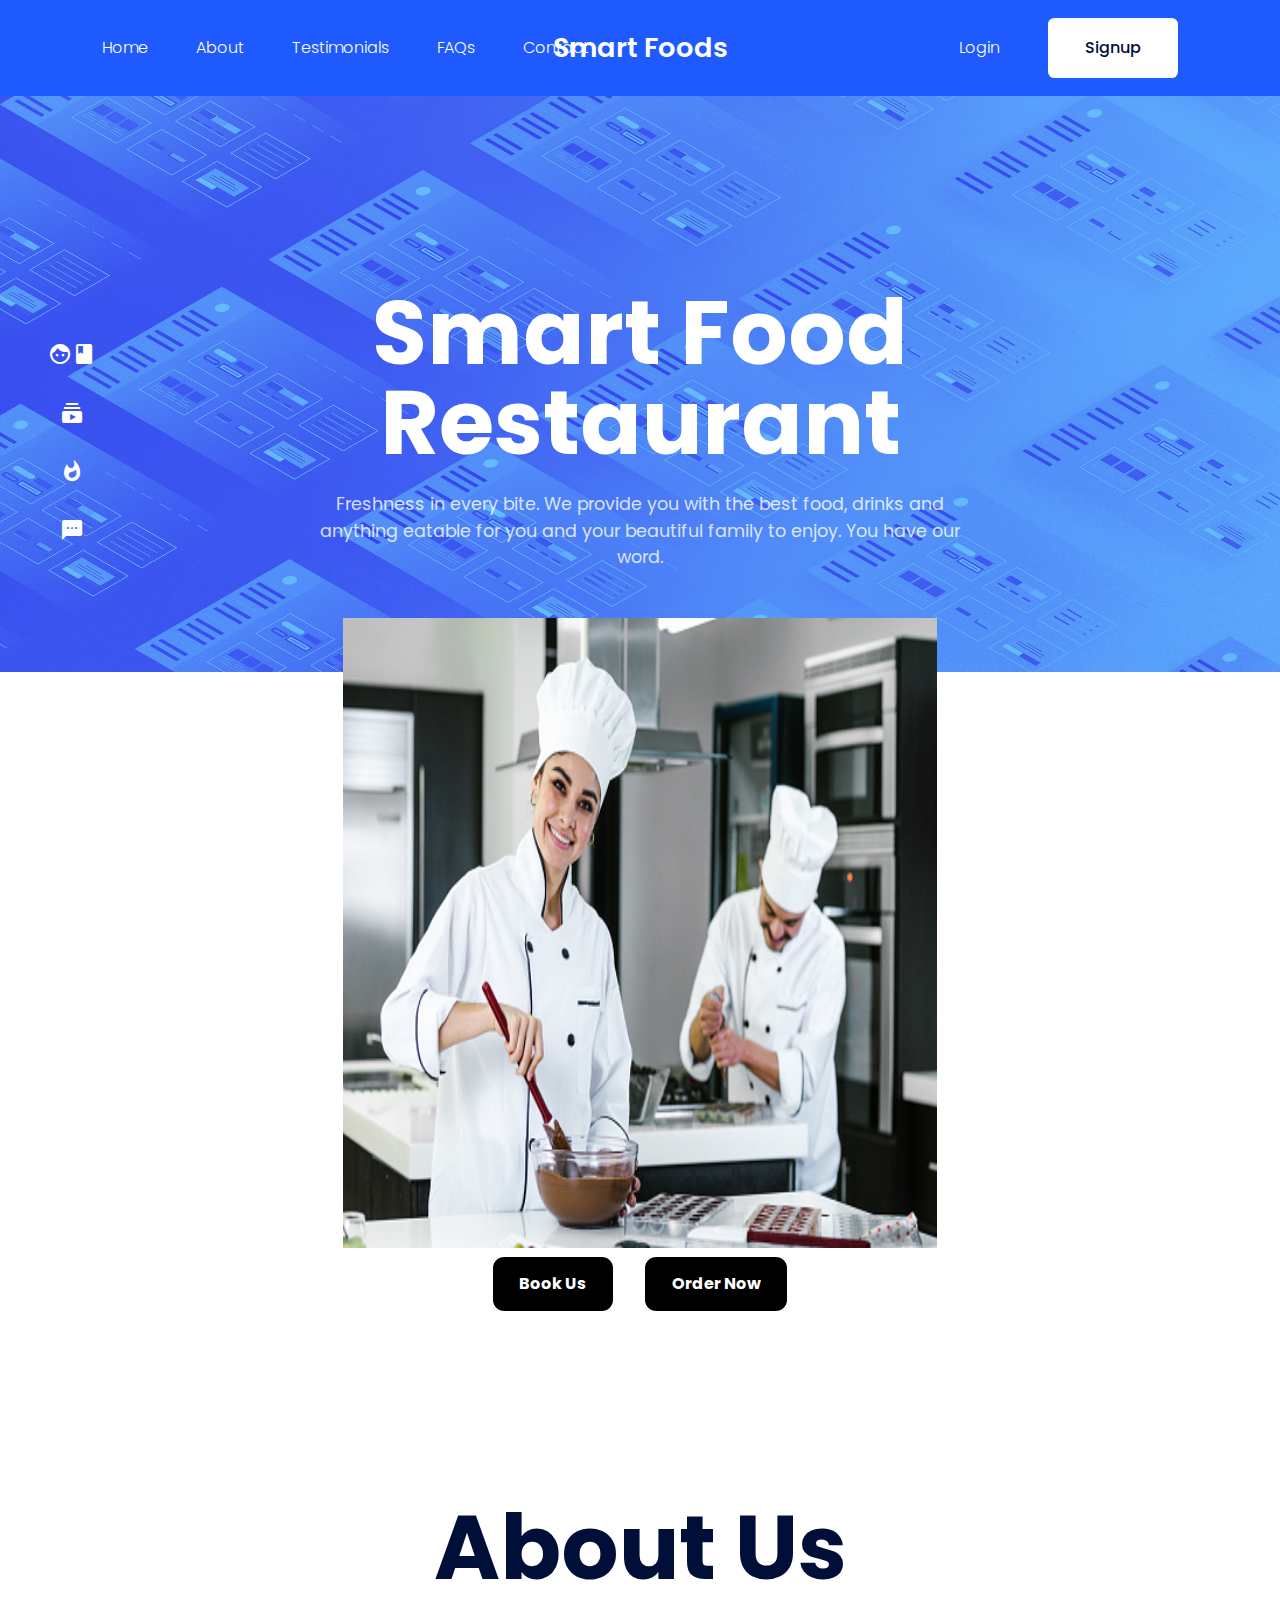
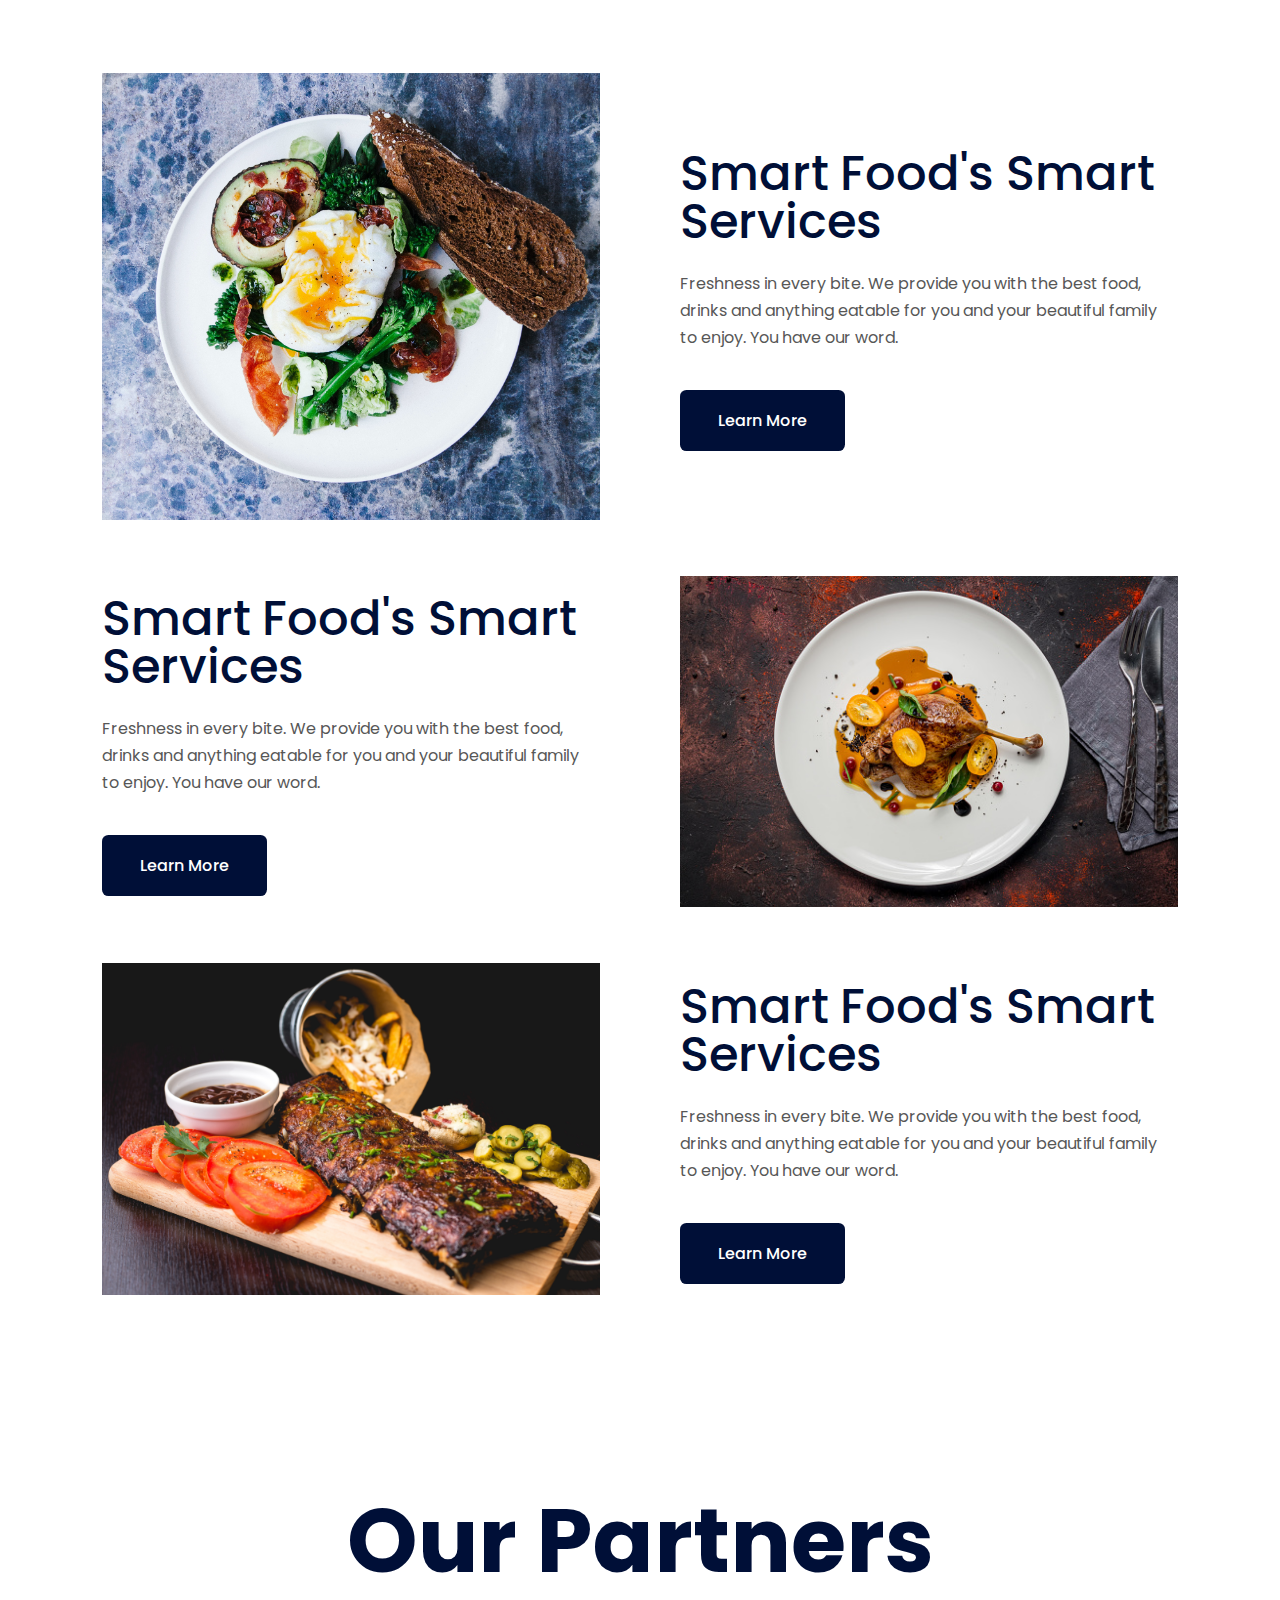
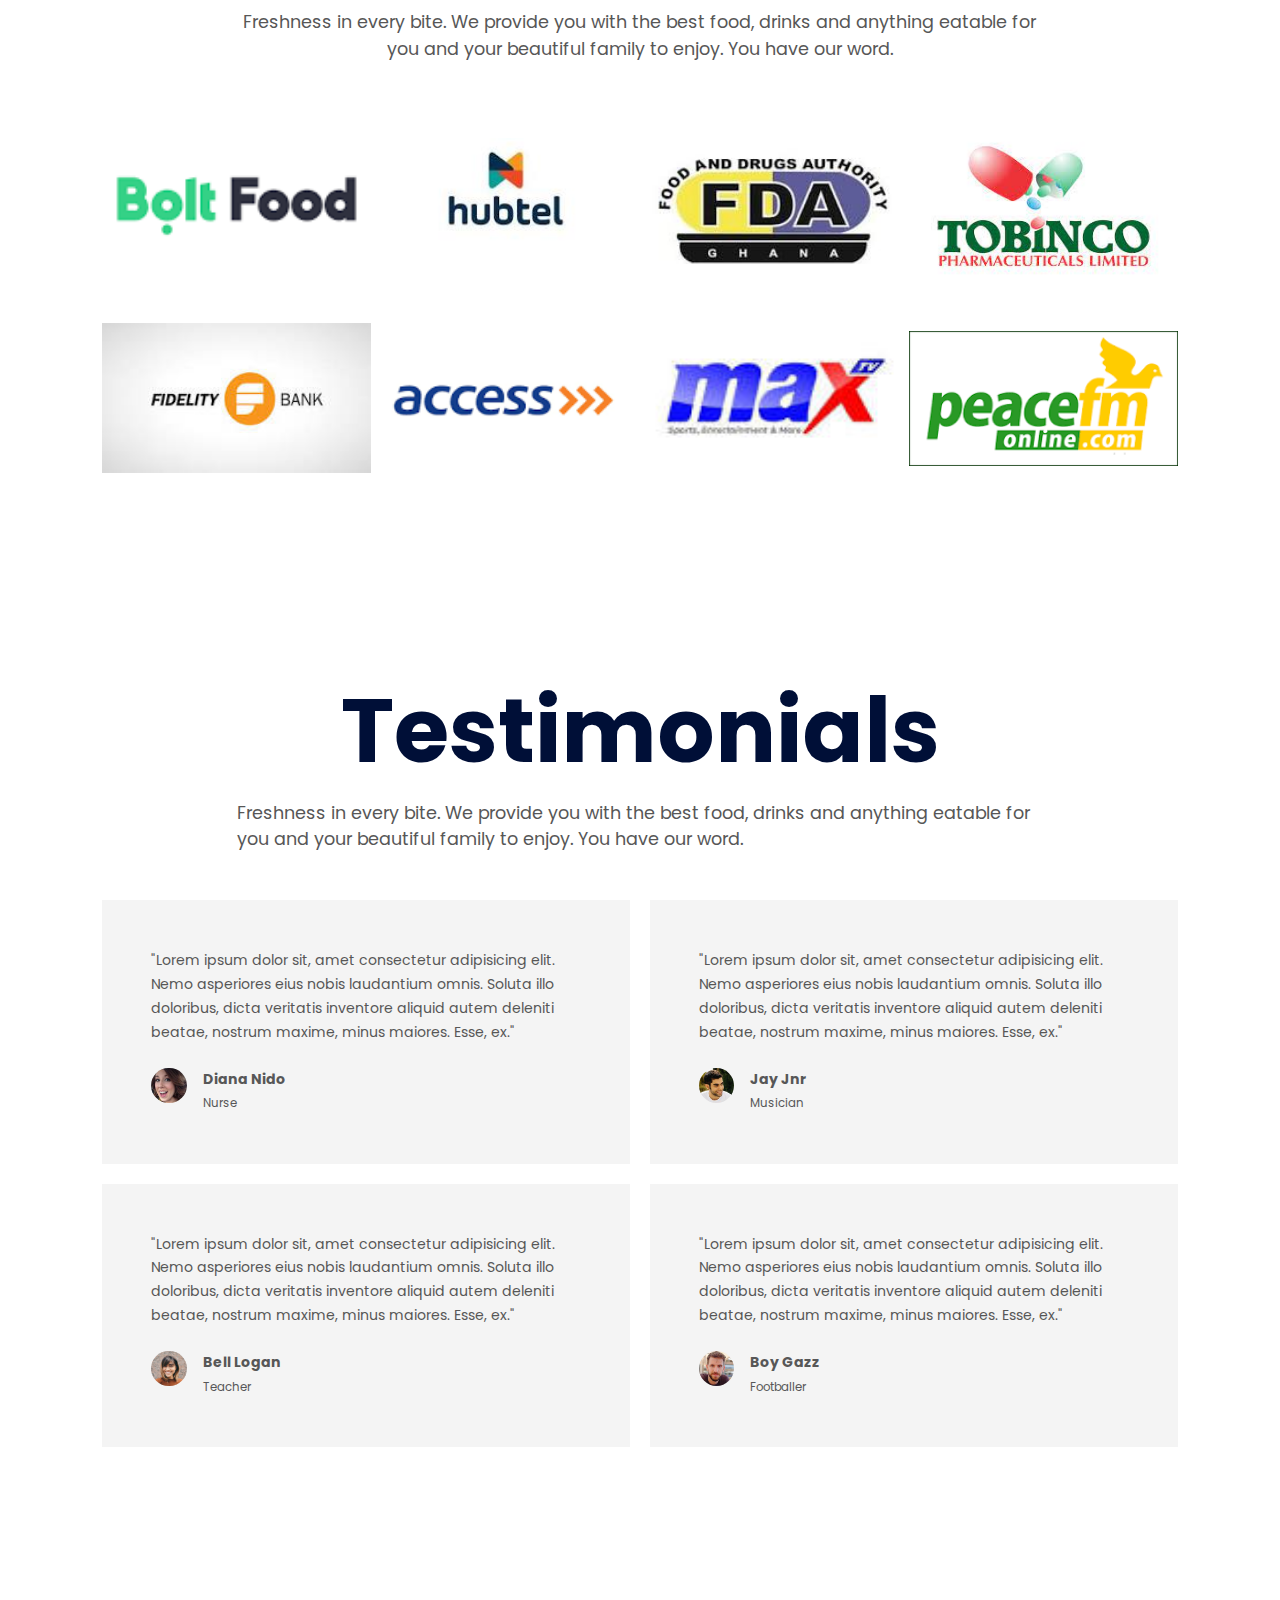
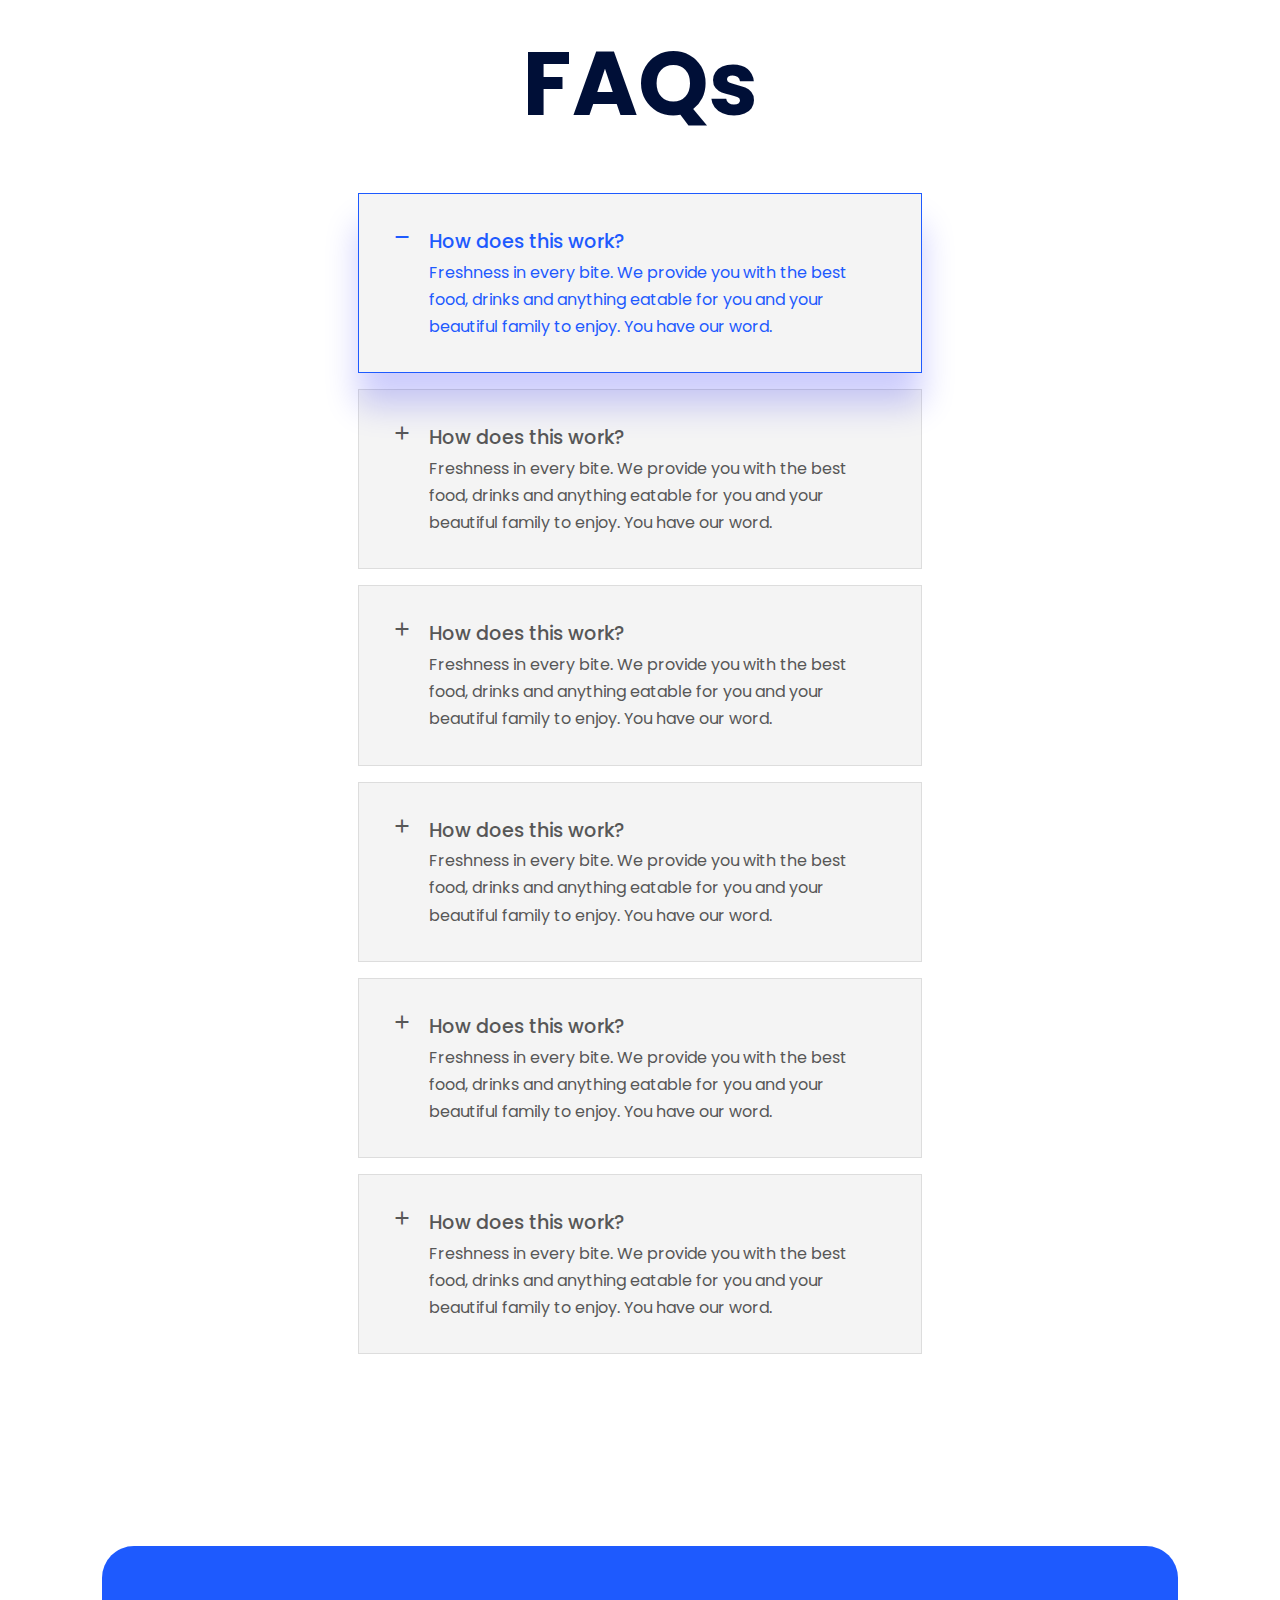
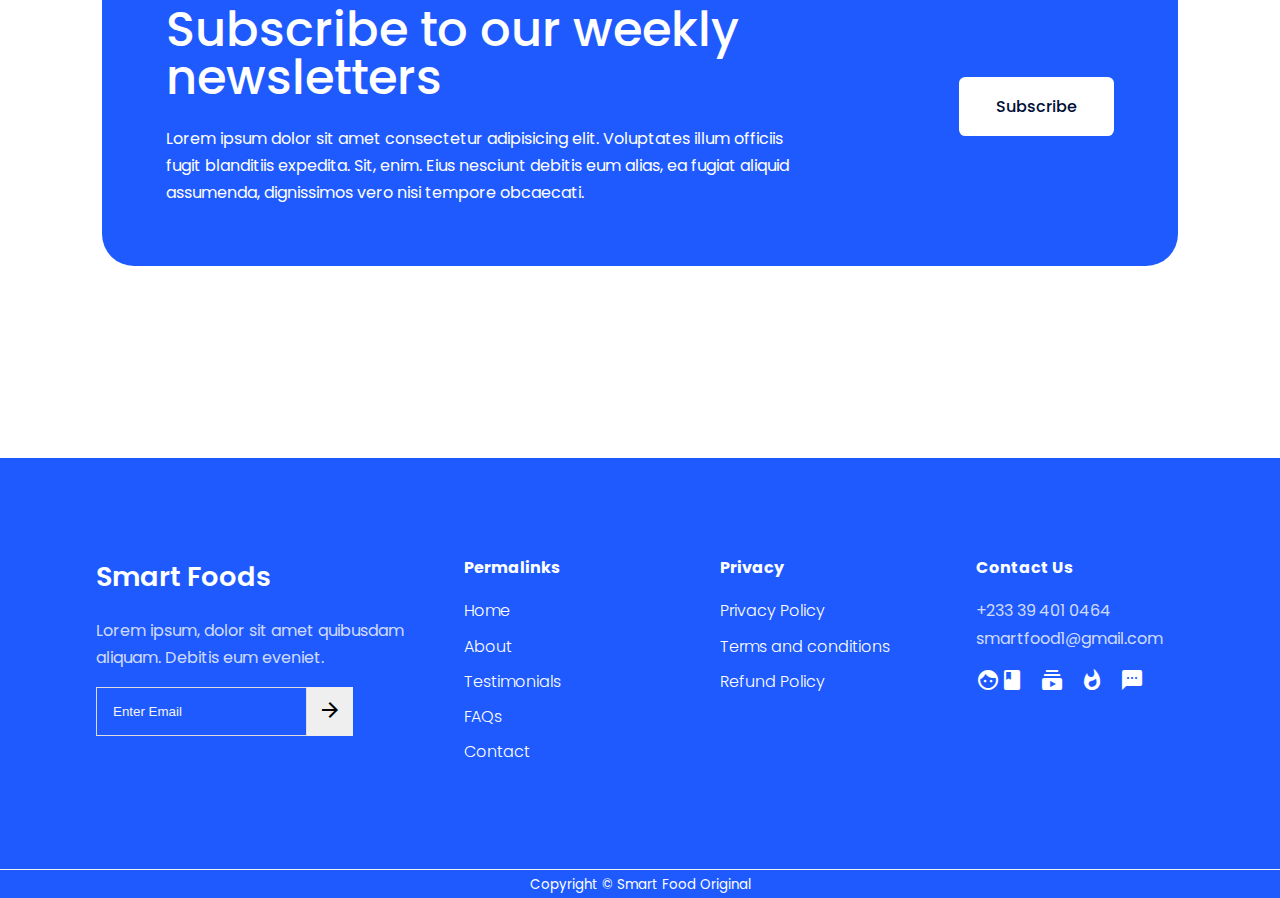
==== index.html @ 5d1d0015 "Desktop version" ====
<!DOCTYPE html>
<html lang="en">
<head>
    <meta charset="UTF-8">
    <meta http-equiv="X-UA-Compatible" content="IE=edge">
    <meta name="viewport" content="width=device-width, initial-scale=1.0">
    <title>SmartFood</title>
    <link rel="stylesheet" href="https://fonts.googleapis.com/icon?family=Material+Icons">
    <link rel="stylesheet" href="./css/styles.css"/>
</head>
<body>
   <nav>
        <div class="container nav__container">
            <ul class="nav__items">
                <li><a href="index.html">Home</a></li>
                <li><a href="index.html#about">About</a></li>
                <li><a href="index.html#testimonials">Testimonials</a></li>
                <li><a href="index.html#faqs">FAQs</a></li>
                <li><a href="contact.html">Contact</a></li>
            </ul>
            <a href="index.html" class="nav__logo">
                <h3>Smart Foods</h3>
            </a>
            <div class="nav__signin-signup" >
                <a href="#">Login</a>
                <a href="#" class="btn">Signup</a>
            </div>

            <button class="meu-btn">
                <i class="material-icons">menu</i>
            </button>
            
            <button class="meu-btn">
                <i class="material-icons">close</i>
            </button>
        </div>
   </nav>

   <header>
       <div class="container header__container">
            <h1 class="header__title">Smart Food <br> Restaurant</h1>
            <p class="lead">
                Freshness in every bite. We provide you with the best food, drinks and anything eatable
                for you and your beautiful family to enjoy. You have our word.
            </p>
            <div class="header__image">
                <img src="./img/chef.jpg" style="width: 60%; height: 70vh;"/>
            </div>

            <div class="cta">
                <a href="#" class="btn btn-primary">
                    <h4>Book Us</h4>
                </a>
                <a href="#" class="btn btn-primary">
                    <h4>Order Now</h4>
                </a>
            </div>
            <div class="header__socials">
                <a href="https://facebook.com/smartfood" target="_blank">
                    <i class="material-icons">facebook</i>
                </a>
                <a href="https://twitter.com/smartfood">
                    <i class="material-icons">subscriptions</i>
                </a>
                <a href="https://whatsapp/smartfood">
                    <i class="material-icons">whatshot</i>
                </a>
                <a href="https://instagram/smartfood">
                    <i class="material-icons">textsms</i>
                </a>
            </div>
       </div>
   </header>

   <section id="about">
        <h1 class="about__title">
            About Us
        </h1>

        <div class="container">
            <article class="about__article">
                <div class="about__image">
                    <img src="./img/about3.jpg"/>
                </div>
                <div class="about__content">
                    <h2 class="about__article-title"> Smart Food's Smart Services</h2>
                    <p>   Freshness in every bite. We provide you with the best food, drinks and anything eatable
                        for you and your beautiful family to enjoy. You have our word.</p>
                        <a href="#" class="btn btn-primary">Learn More</a>
                </div>
            </article>

            <article class="about__article">
                
                <div class="about__content">
                    <h2 class="about__article-title"> Smart Food's Smart Services</h2>
                    <p>   Freshness in every bite. We provide you with the best food, drinks and anything eatable
                        for you and your beautiful family to enjoy. You have our word.</p>
                        <a href="#" class="btn btn-primary">Learn More</a>
                 </div>
                <div class="about__image">
                    <img src="./img/about.jpg"/>
                </div>
            </article>

            <article class="about__article">
                <div class="about__image">
                    <img src="./img/about2.jpg"/>
                </div>
                <div class="about__content">
                    <h2 class="about__article-title"> Smart Food's Smart Services</h2>
                    <p>   Freshness in every bite. We provide you with the best food, drinks and anything eatable
                        for you and your beautiful family to enjoy. You have our word.</p>
                        <a href="#" class="btn btn-primary">Learn More</a>
                </div>
            </article>
        </div>
   </section>

   <section id="clients">
        <h1>Our Partners</h1>
        <p class="lead">
            Freshness in every bite. We provide you with the best food, drinks and anything eatable
            for you and your beautiful family to enjoy. You have our word.
        </p>

        <div class="container clients__container">
            <div>
                <img src="./img/client1.png"/>
            </div>
            <div>
                <img src="./img/client2.jpg"/>
            </div>
            <div>
                <img src="./img/client3.jpg"/>
            </div>
            <div>
                <img src="./img/client4.jpg"/>
            </div>
            <div>
                <img src="./img/client.jpg"/>
            </div>
            <div>
                <img src="./img/client6.png"/>
            </div>
            <div>
                <img src="./img/client7.jpg"/>
            </div>
            <div>
                <img src="./img/client8.png"/>
            </div>
        </div>
   </section>

   <section id="testimonials">
        <h1>Testimonials</h1>
        <p class="lead">
            Freshness in every bite. We provide you with the best food, drinks and anything eatable
            for you and your beautiful family to enjoy. You have our word. 
        </p>
        <div class="container testimonials__container">
            <article class="testimonials"> 
                <p>
                    "Lorem ipsum dolor sit, amet consectetur adipisicing elit. Nemo asperiores eius nobis laudantium omnis. Soluta illo doloribus, dicta veritatis inventore 
                    aliquid autem deleniti beatae, nostrum maxime, minus maiores. Esse, ex."
                </p>
                <div class="testimonial__client">
                    <div class="avatar"> 
                        <img src="./img/avatar1.jpg"/>
                    </div>
                    <div class="testimonial__work">
                        <p><b>Diana Nido</b></p>
                        <small>Nurse</small>
                    </div>
                </div>
            </article>

            <article class="testimonials"> 
                <p>
                    "Lorem ipsum dolor sit, amet consectetur adipisicing elit. Nemo asperiores eius nobis laudantium omnis. Soluta illo doloribus, dicta veritatis inventore 
                    aliquid autem deleniti beatae, nostrum maxime, minus maiores. Esse, ex."
                </p>
                <div class="testimonial__client">
                    <div class="avatar"> 
                        <img src="./img/avatar2.jpg"/>
                    </div>
                    <div class="testimonial__work">
                        <p><b>Jay Jnr</b></p>
                        <small>Musician</small>
                    </div>
                </div>
            </article>

            <article class="testimonials"> 
                <p>
                    "Lorem ipsum dolor sit, amet consectetur adipisicing elit. Nemo asperiores eius nobis laudantium omnis. Soluta illo doloribus, dicta veritatis inventore 
                    aliquid autem deleniti beatae, nostrum maxime, minus maiores. Esse, ex."
                </p>
                <div class="testimonial__client">
                    <div class="avatar"> 
                        <img src="./img/avatar3.jpg"/>
                    </div>
                    <div class="testimonial__work">
                        <p><b>Bell Logan</b></p>
                        <small>Teacher</small>
                    </div>
                </div>
            </article>

            <article class="testimonials"> 
                <p>
                    "Lorem ipsum dolor sit, amet consectetur adipisicing elit. Nemo asperiores eius nobis laudantium omnis. Soluta illo doloribus, dicta veritatis inventore 
                    aliquid autem deleniti beatae, nostrum maxime, minus maiores. Esse, ex."
                </p>
                <div class="testimonial__client">
                    <div class="avatar"> 
                        <img src="./img/avatar4.jpg"/>
                    </div>
                    <div class="testimonial__work">
                        <p><b>Boy Gazz</b></p>
                        <small>Footballer</small>
                    </div>
                </div>
            </article>
        </div>
   </section>

   <section id="faqs">
        <h1>FAQs</h1>
        <div class="container faqs__container">
            <article class="faqs open">
                <span class="faq__icon">
                    <i class="material-icons md-18">remove</i>
                </span>
                <div class="faq__question-answer">
                    <h4 class="faq__question">How does this work?</h4>
                    <p class="faq__answer">
                        Freshness in every bite. We provide you with the best food, drinks and anything eatable
                        for you and your beautiful family to enjoy. You have our word. 
                    </p>
                </div>
            </article>

            <article class="faqs">
                <span class="faq__icon">
                    <i class="material-icons md-18">add</i>
                </span>
                <div class="faq__question-answer">
                    <h4 class="faq__question">How does this work?</h4>
                    <p class="faq__answer">
                        Freshness in every bite. We provide you with the best food, drinks and anything eatable
                        for you and your beautiful family to enjoy. You have our word. 
                    </p>
                </div>
            </article>

            <article class="faqs">
                <span class="faq__icon">
                    <i class="material-icons md-18">add</i>
                </span>
                <div class="faq__question-answer">
                    <h4 class="faq__question">How does this work?</h4>
                    <p class="faq__answer">
                        Freshness in every bite. We provide you with the best food, drinks and anything eatable
                        for you and your beautiful family to enjoy. You have our word. 
                    </p>
                </div>
            </article>

            <article class="faqs">
                <span class="faq__icon">
                    <i class="material-icons md-18">add</i>
                </span>
                <div class="faq__question-answer">
                    <h4 class="faq__question">How does this work?</h4>
                    <p class="faq__answer">
                        Freshness in every bite. We provide you with the best food, drinks and anything eatable
                        for you and your beautiful family to enjoy. You have our word. 
                    </p>
                </div>
            </article>

            <article class="faqs">
                <span class="faq__icon">
                    <i class="material-icons md-18">add</i>
                </span>
                <div class="faq__question-answer">
                    <h4 class="faq__question">How does this work?</h4>
                    <p class="faq__answer">
                        Freshness in every bite. We provide you with the best food, drinks and anything eatable
                        for you and your beautiful family to enjoy. You have our word. 
                    </p>
                </div>
            </article>

            <article class="faqs">
                <span class="faq__icon">
                    <i class="material-icons md-18">add</i>
                </span>
                <div class="faq__question-answer">
                    <h4 class="faq__question">How does this work?</h4>
                    <p class="faq__answer">
                        Freshness in every bite. We provide you with the best food, drinks and anything eatable
                        for you and your beautiful family to enjoy. You have our word. 
                    </p>
                </div>
            </article>
        </div>
   </section>

   <section id="subscribe">
        <div class="container subscribe__container">
            <div class="subscribe__text">
                <h2>Subscribe to our weekly newsletters</h2>
                <p>Lorem ipsum dolor sit amet consectetur adipisicing elit. Voluptates illum officiis fugit blanditiis expedita. Sit, enim. Eius nesciunt debitis eum alias, ea fugiat aliquid assumenda, dignissimos vero nisi tempore obcaecati.</p>
            </div>
            <a href="#" class="btn subscribe__btn">Subscribe </a>
        </div>
   </section>

   <footer>
       <div class="container footer__container">
            <div class="footer__1">
                <div class="footer__logo">
                    <a href="index.html"><h3>Smart Foods</h3></a>
                </div>
                <p>Lorem ipsum, dolor sit amet quibusdam aliquam. Debitis eum  eveniet.</p>
                <div class="footer__subscribe">
                    <input type="email" placeholder="Enter Email" required/>
                    <button type="submit">
                        <i class="material-icons">arrow_forward</i>
                    </button>
                </div>
            </div>
            <div class="footer__2">
                <h4>Permalinks</h4>
                <ul class="permalinks">
                    <li><a href="index.html">Home</a></li>
                    <li><a href="index.html#about">About</a></li>
                    <li><a href="index.html#testimonials">Testimonials</a></li>
                    <li><a href="index.html#faqs">FAQs</a></li>
                    <li><a href="contact.html">Contact</a></li>
                </ul>
            </div>
            <div class="footer__3">
                <h4>Privacy</h4>
               <ul class="privacy">
                 <li><a href='#'>Privacy Policy</a></li>
                 <li><a href='#'>Terms and conditions</a></li>
                 <li><a href='#'>Refund Policy</a></li>
               </ul>

            </div>
            <div class="footer__4">
                <h4>Contact Us</h4>
                <p>
                    +233 39 401 0464 <br>
                    smartfood1@gmail.com
                </p>
                <ul class="footer__socials">
                    <li>
                        <a href="https://facebook.com/smartfood" target="_blank">
                            <i class="material-icons">facebook</i>
                        </a>
                    </li>
                   
                    <li>
                        <a href="https://twitter.com/smartfood">
                            <i class="material-icons">subscriptions</i>
                        </a>
                    </li>

                    <li>
                        <a href="https://whatsapp/smartfood">
                            <i class="material-icons">whatshot</i>
                        </a>
                    </li>

                    <li>
                        <a href="https://instagram/smartfood">
                            <i class="material-icons">textsms</i>
                        </a>
                    </li>
                </ul>
            </div>
       </div>

       <div class="copyright">
            <small>Copyright &copy; Smart Food Original</small>
       </div>
   </footer>
</body>
</html>
---- css/styles.css ----
@import url('https://fonts.googleapis.com/css2?family=Poppins:wght@100;200;300;400;500;600;700&display=swap');

:root{
    /* name: value */
    /* colors*/
   --color-primary: #1e5afe;
   --color-primary-variant: rgba(0,0,240,0.2);
   --color-white:#fff;
   --color-light: #f4f4f4;
   --color-black: #000f37;
   --color-dark: #575757;

   /*bottom  padding */
   --bottom-section-padding:12rem;
   --bottom-section-padding-mobile: 8rem;

   --transition: all 400ms ease;

   --container-width: 84%;
   --container-width-tablet: 90%;
   --container-width-phone: 94%;

}

*{
    margin: 0;
    padding: 0;
    outline: 0;
    border: 0;
    box-sizing: border-box;
    text-decoration: none;
    list-style: none;
}

html{
    scroll-behavior: smooth;
}

body{
    font-family: 'Poppins', sans-serif;
    color:var(--color-dark) ;
    line-height: 1.7;
    background: var(--color-white);

}

.container{
    width: var(--container-width);
    margin: 0 auto;
}

h1{
    font-size: 5.6rem;
    line-height: 1;
    color: var(--color-black);
}

h2{
   font-size: 3rem;
   font-weight: 500;
   line-height: 1; 
}

h3{
    font-size: 2rem;
    font-weight: 600;
}

.lead{
    width: 63%;
    font-size: 1.1rem;
    font-weight: 400;
    line-height: 1.5;
    margin: 1.5rem auto 3rem;
}

a{
    color: var(--color-white);
    font-weight: 300;
}

img{
   width: 100%; 
}

.btn{
    display: inline-block;
    padding: 1rem 2.3rem;
    background: var(--color-white);
    color: var(--color-black);
    font-weight: 500;
    border-radius: 0.4rem;
}

.btn-primary{
    background: var(--color-black);
    color: var(--color-white);
    border: 1px solid transparent;
    transition: all 300ms ease;

}

.btn-primary:hover{
    background: var(--color-white);
    color: var(--color-black);
    border-color: var(--color-black);
}

.avatar{
    width: 2.2rem;
    height: 2.2rem;
    border-radius: 50%;
    overflow: hidden;
}

section{
   max-width: 100vw;
   padding-bottom: var(--bottom-section-padding); 
}


/*nav bar*/
nav{
    width: 100vw;
    height: 6rem;
    display: flex;
    align-items: center;
    position: fixed;
    top: 0;
    left: 0;
    z-index: 2;
    background: var(--color-primary) ;
}

.nav__container{
    display: flex;
    justify-content: space-between;
    align-items: center;
}

nav button{
    display: none;
}

.nav__items{
   display: flex; 
   gap: 3rem;
}

.nav__logo{
    position: absolute;
    top: 50%;
    left: 50%;
    transform: translate(-50%, -50%); /*More Research*/
}

.nav__signin-signup{
    display: flex;
    align-items: center;
    gap: 3rem ;
}

.nav__logo h3{
    font-size: 1.7rem;
}



/* Header */
header{
    background: url("../img//heroo.jpg") 
    no-repeat top center/100vw;
    max-width: 100vw;
    text-align: center;
    padding-bottom: var(--bottom-section-padding);
}

.header__title{
    padding-top: 18rem;
    color: var(--color-white);
}

header p{
    color:rgba(255,255,255,0.8) ;
    margin-bottom: 0;
}

.header__image{
    width: 92%;
    margin: 0 auto;
    /* padding-top: 3rem; */
    top: 3rem;
}

.cta{

    display: flex;
    justify-content: center;
    gap: 2rem;
}

.cta a{
    display: flex;
    align-items: center;
    gap: 1rem;
    font-weight: 400;
    text-align: center;
    background: #000;
    border-radius: 0.7rem;
    padding: 0.8rem 1.6rem;
}

.cta a:hover{
    background: var(--color-black);
    color: var(--color-white);
}

.header__socials{
    position: absolute;
    left: 3rem;
    top: 38%;
    display: flex;
    flex-direction: column;
    gap: 1.5rem;
    font-size: 1.2rem;
}

.about__title{
    text-align: center;
    margin-bottom: 5rem;
}

.about__article{
    display: grid;
    grid-template-columns: 1fr 1fr;
    gap: 5rem;
    align-items: center;
    margin-top: 3rem;
}

.about__article-title{
    color: var(--color-black);
    margin-bottom: 1.5rem;
}

.about__article .btn{
    margin-top: 2.4rem;
}


#clients{
    text-align: center;
}

.clients__container{
    display: grid;
    grid-template-columns: repeat(4,1fr);
    gap: 2;
}

.clients__container div{
    /* display: grid;
    place-items: center;
    height: 8rem;
    padding: 3rem; */
    display: flex;
    justify-content: space-evenly;
    align-items: center;
    height: 12rem;
    transition: flex 300ms ease-in;
}

.clients__container div:hover{
    cursor: pointer;
    transform: translate(2%, 5%);

}

#testimonials h1{
    text-align: center;
}

.testimonials__container{
    display: grid;
    grid-template-columns: 1fr 1fr;
    gap: 1.2rem;
}

.testimonials{
    display: flex;
    flex-direction: column;
    gap:1.4rem ;
    background: var(--color-light);
    padding: 3rem;
    font-size: 0.88rem;
    border: 1px solid transparent;
    transition: all 300ms ease-in;
}

.testimonials:hover{
    background: var(--color-white);
    border-color: var(--color-primary);
    color: var(--color-primary);
    box-shadow: 0 2rem 2rem var(--color-primary-variant);
}

.testimonial__client{
    display: flex;
    gap: 1rem;
}


#faqs h1{
    text-align: center;
    margin-bottom: 4rem;
}

.faqs__container{
    width: 44%;
    display: flex;
    flex-direction: column;
    gap: 1rem;
}

.faqs{
    background: var(--color-light);
    padding: 2rem;
    display: flex;
    gap: 1rem;   
    border: 1px solid #ddd; 
    cursor: pointer;
}

.faqs:hover{
   border-color: var(--color-primary); 
   color: var(--color-primary);
}

.faq__icon i{
    font-size: 1.4rem;
    font-weight: 200;
}

.faq__question{
    font-size: 1.2rem;
    font-weight: 500;
}

.faq_answer{
    margin-top: 1rem;
    display: none;
}

.faqs.open{
    border-color: var(--color-primary);
    color: var(--color-primary);
    box-shadow: 0 2rem 2rem  var(--color-primary-variant);
    z-index: 1;
}
.faqs.open .faq__answer{
    display: block;
}

.subscribe__container{
    background: var(--color-primary);
    color: var(--color-white);
    display: flex;
    align-items: center;
    padding: 4rem;
    height: 20rem;
    border-radius: 2rem;
}

.subscribe__text p{
 margin-top: 1.4rem;
 width: 80%;
}

.footer__container{
    display: grid;
    grid-template-columns: repeat(4, 1fr);
    justify-content: space-between;
    background: var(--color-primary);
    color: rgba(255,255,255,0.8);
    gap: 3rem;
    padding: 6rem;
    width: 100%;
}
.footer__container > div h4{
    color: var(--color-white);
}
.footer__1 p{
    font-size: 1rem;
    padding: 1rem 0;
    width: 20rem;
}
.footer__logo h3{
    font-size: 1.7rem;
}
.footer__subscribe{
    display: flex;
    align-items: center;
    color: var(--color-light);
    font-size: 0.9rem;
}

.footer__subscribe input{
    padding: 1rem ;
    background: transparent;
    border: 1px solid #ddd;
}

.footer__subscribe input::placeholder{
    color: var(--color-light);
}

.footer__subscribe button{
    padding: 0.7rem;
    text-align: center;
    cursor: pointer;
}
.footer__subscribe button:hover{
    background: var(--color-primary-variant);
}

.footer__2{
    display: flex;
    flex-direction: column;
    gap: 1rem;
}

.permalinks li{
    margin-bottom: 0.5rem;
}

.footer__3{
    display: flex;
    flex-direction: column;
    gap: 1rem; 
}

.privacy li{
    margin-bottom: 0.5rem;
}
.footer__4{
    display: flex;
    flex-direction: column;
    gap: 1rem;  
}

.footer__socials{
    display: flex;
    align-items: center;
    gap: 1rem;
}

.copyright{
    background: var(--color-primary);
    border-top: 1px solid var(--color-light);
    text-align: center;
    color: var(--color-white);
}
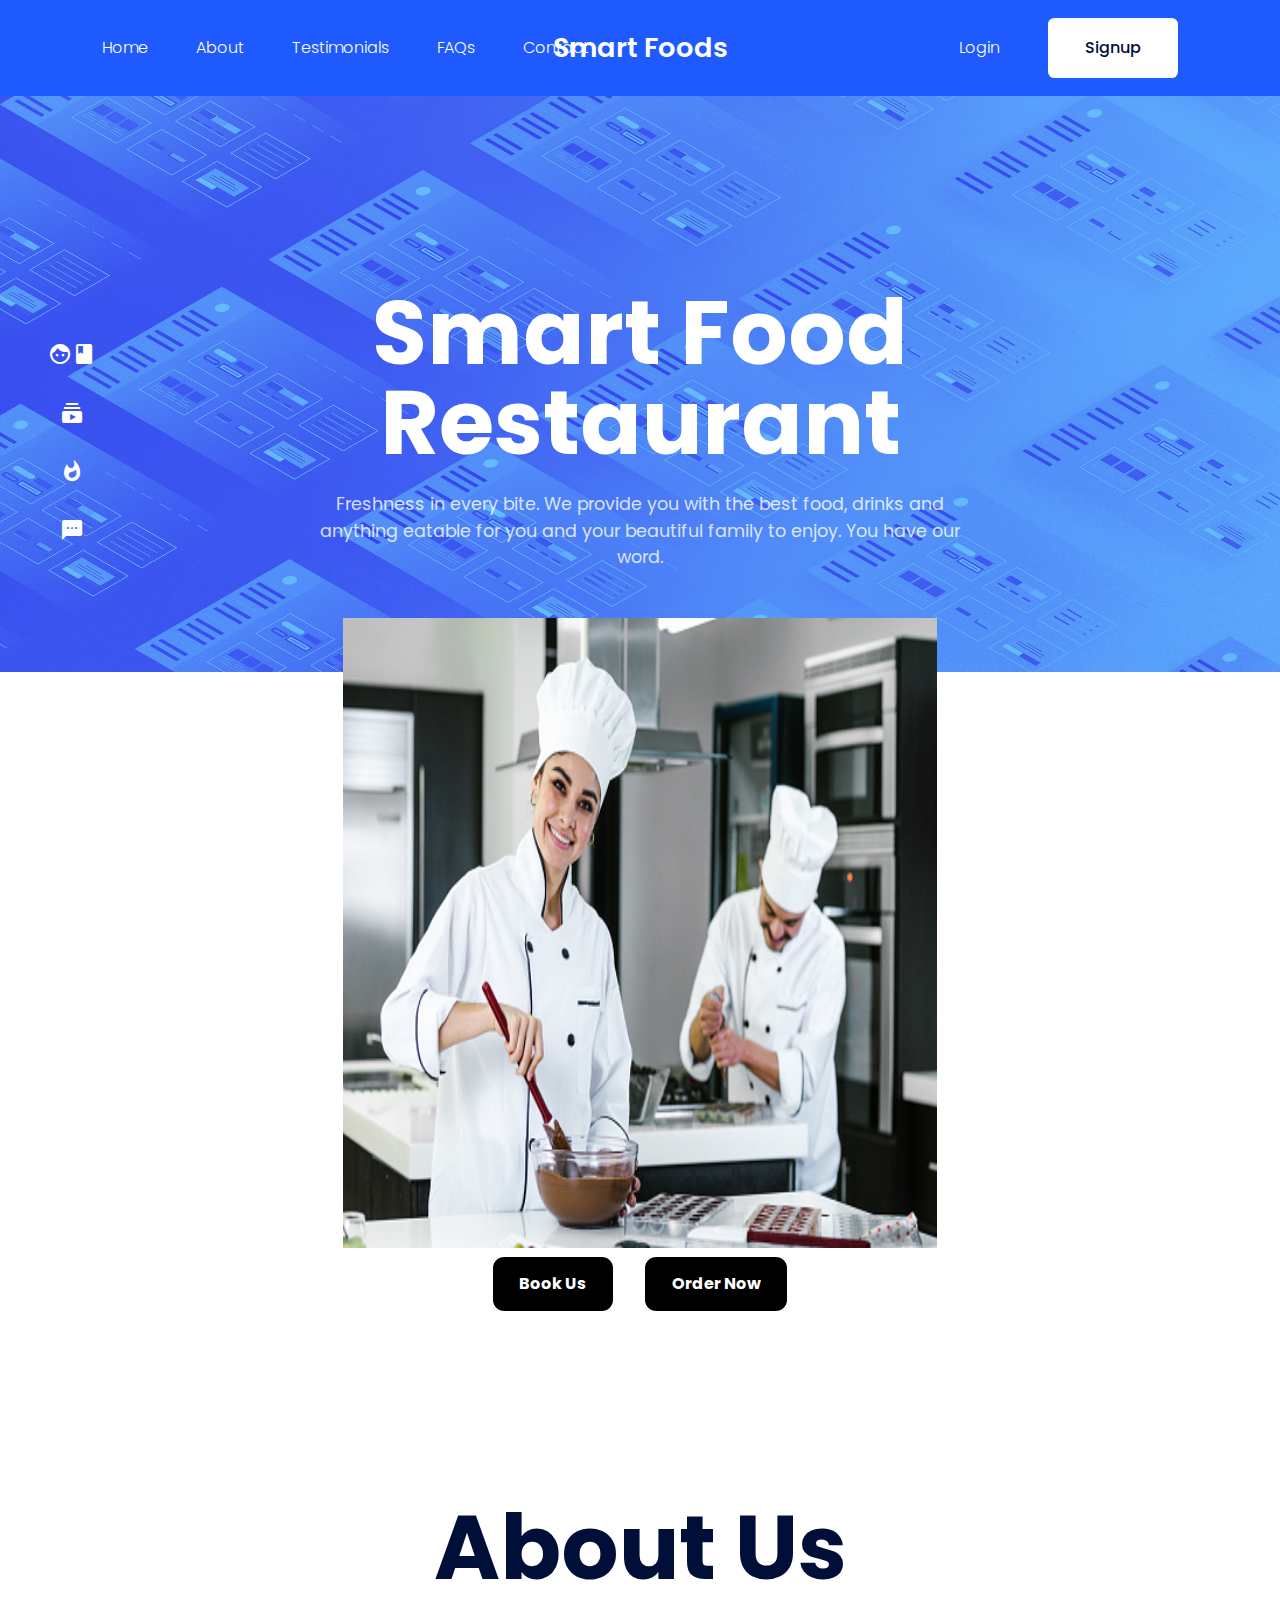
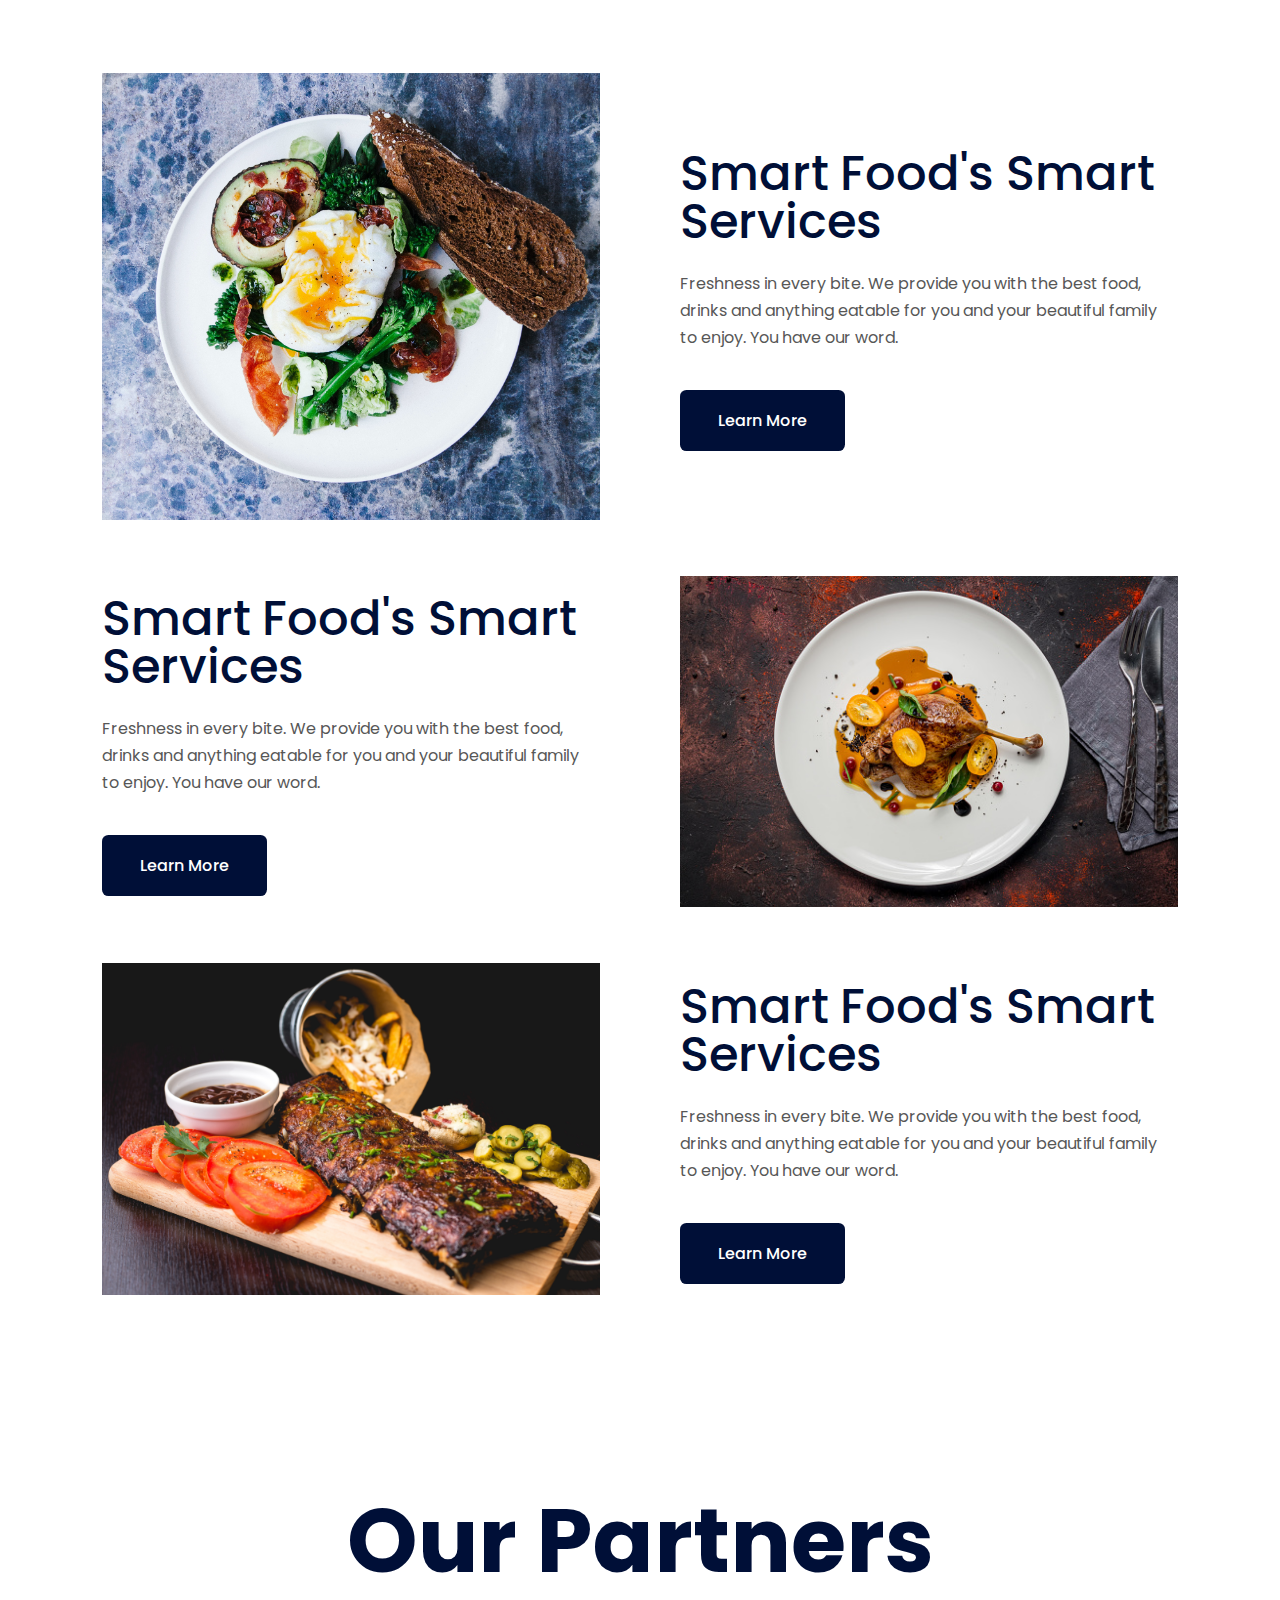
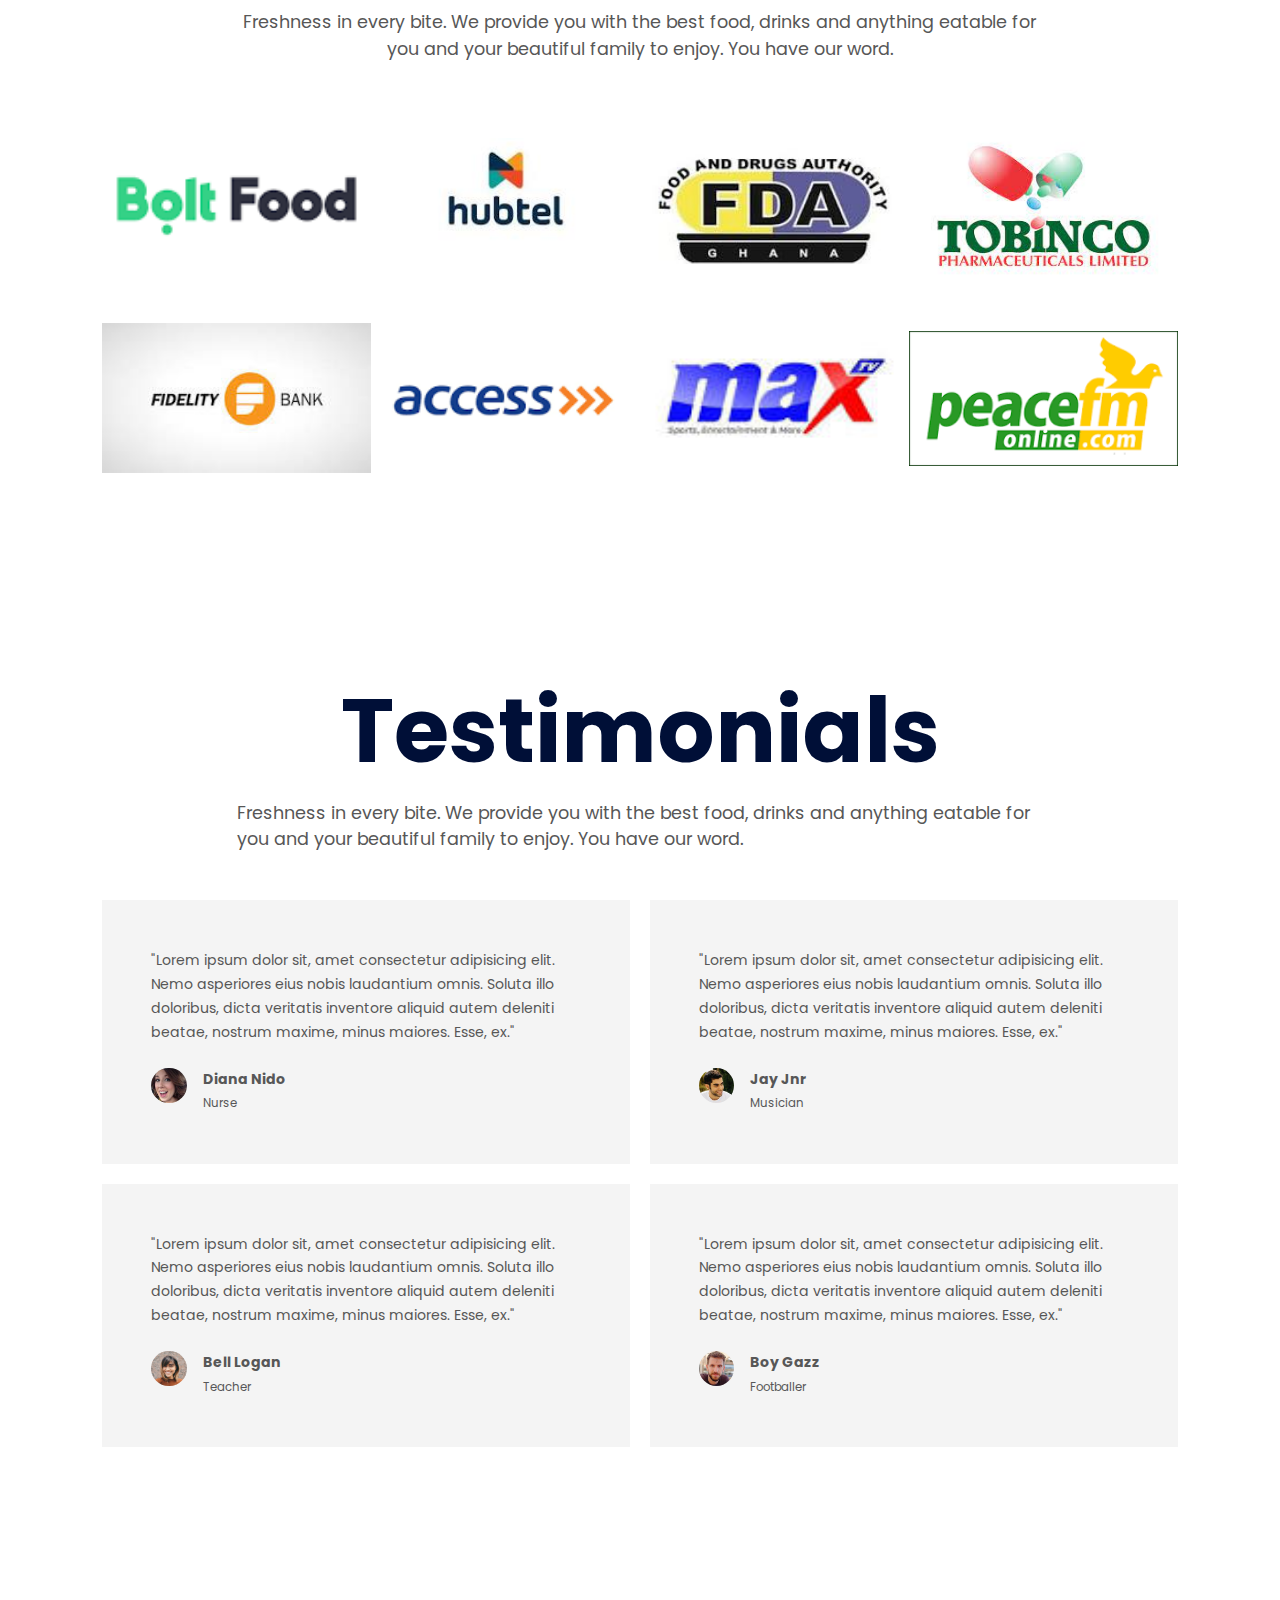
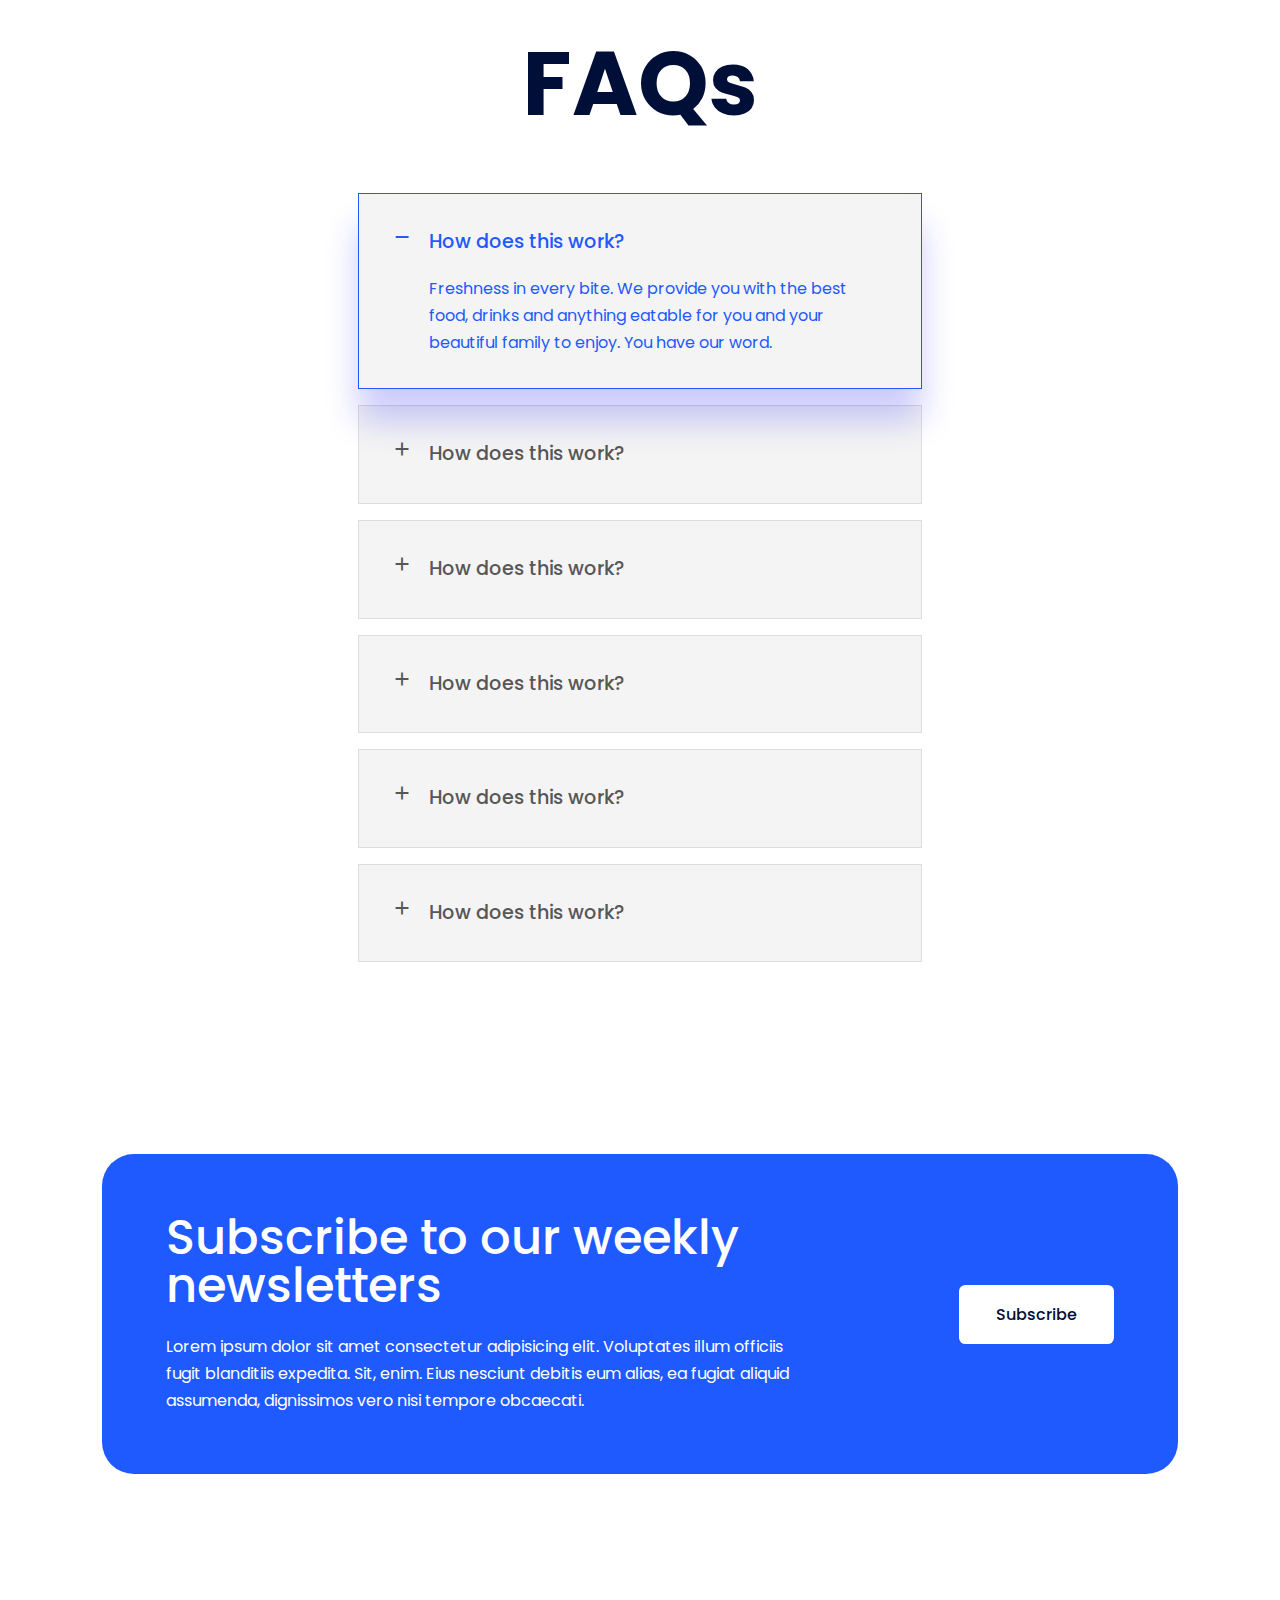
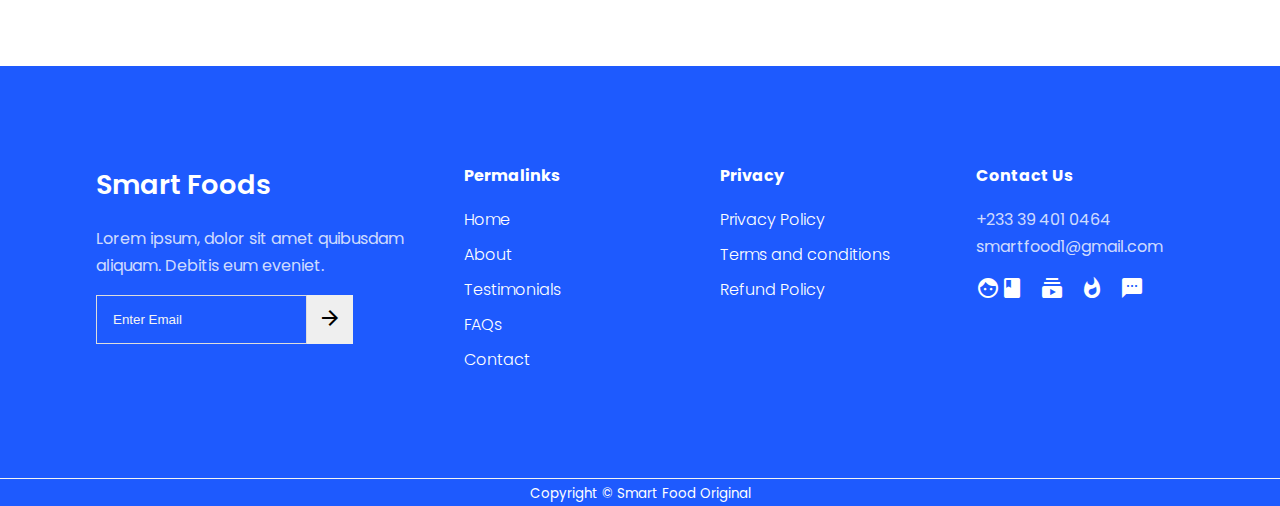
==== commit fba4071b: "media query" ====
--- a/index.html
+++ b/index.html
@@ -26,11 +26,11 @@
                 <a href="#" class="btn">Signup</a>
             </div>
 
-            <button class="meu-btn">
+            <button id="meu-btn">
                 <i class="material-icons">menu</i>
             </button>
             
-            <button class="meu-btn">
+            <button id="meu-btn" class="close-btn">
                 <i class="material-icons">close</i>
             </button>
         </div>
@@ -319,7 +319,7 @@
    </section>
 
    <footer>
-       <div class="container footer__container">
+       <div class=" footer__container">
             <div class="footer__1">
                 <div class="footer__logo">
                     <a href="index.html"><h3>Smart Foods</h3></a>
--- a/css/styles.css
+++ b/css/styles.css
@@ -259,10 +259,6 @@
 }
 
 .clients__container div{
-    /* display: grid;
-    place-items: center;
-    height: 8rem;
-    padding: 3rem; */
     display: flex;
     justify-content: space-evenly;
     align-items: center;
@@ -345,8 +341,7 @@
     font-size: 1.2rem;
     font-weight: 500;
 }
-
-.faq_answer{
+.faq__answer{
     margin-top: 1rem;
     display: none;
 }
@@ -460,3 +455,230 @@
     text-align: center;
     color: var(--color-white);
 }
+
+
+/* Media Queries : Tablets */
+
+@media  screen and (max-width: 1024px) {
+    .container{
+        width: var(--container-width-tablet);
+
+    }
+    h1{
+        font-size: 4.2rem;
+    }
+    h2{
+        font-size: 2rem;
+    }
+    h3{
+        font-size: 1.9rem;
+    }
+
+    .lead{
+        width: 72%;
+        margin-bottom: 3rem;
+    }
+
+    section{
+        padding-bottom: var(--bottom-section-padding-mobile);
+    }
+
+    /* Navbar */
+    nav{
+        background: var(--color-primary);
+    }
+    .nav__container{
+        position: relative;
+        width: 100%;
+    }
+    .nav__logo{
+        margin-left: 2rem;
+        position: relative;
+    }
+    .nav__items{
+        position: fixed;
+        top: 6rem;
+        right: 0;
+        background: var(--color-white);
+        height: max-content;
+        width: 18rem;
+        box-shadow: -2rem 2rem 3rem rgba(0,0,0,0.2) ;
+        flex-direction: column;
+        gap: 0;
+        z-index: 3;
+        /* display: none; */
+    }
+    .nav__items li{
+        width: 100%;
+        height: 6rem;
+    }
+    .nav__items li a{
+        color: var(--color-black);
+        width: 100%;
+        height: 100%;
+        display: block;
+        padding-left: 3rem;
+        display: flex;
+        align-items: center;
+        transition: all 400ms ease;
+    }
+    .nav__items li a:hover{
+        background: var(--color-primary);
+        color: var(--color-white);
+    }
+    .nav__signin-signup{
+        display: none;
+    }
+    .nav__logo{
+        position: relative;
+        left: 0;
+        transform: translate(0);
+    }
+    nav button{
+        display: inline-block;
+        margin-right: 1.4rem;
+        background: transparent;
+        color: var(--color-white);
+        cursor: pointer;
+    }
+    nav button.close-btn{
+        display: none;
+    }
+    nav button i{
+        font-size: 2.4rem;
+    }
+
+    /* Header */
+    header{
+        padding-bottom: var(--bottom-section-padding-mobile);
+        background: var(--color-primary);
+    }
+
+    .header__title{
+        margin-bottom: 1.5rem;
+    }
+    .header__image{
+        display: none;
+    }
+    .cta{
+        margin-top: 3rem;
+    }
+    .header__socials{
+        top: 24%;
+        gap: 1rem;
+        font-size: 1rem;
+    }
+
+    #about{
+        margin-top: 7rem;
+    }
+
+    .about__article{
+        margin: 0 auto;
+    }
+    .clients__container{
+        gap: 1rem;
+    }
+    .testimonials__container{
+        grid-template-columns: 1fr;
+    }
+
+    .subscribe__container{
+        flex-direction: column;
+        height: auto;
+        gap: 5rem;
+        padding: 3rem;
+        font-size: 1.2rem;
+    }
+    .subscribe__container p{
+        width: 94%;
+    }
+
+    .footer__container{
+        grid-template-columns: 1fr 1fr;
+    }
+}
+
+
+/* Mobile Phones */
+
+@media screen and (max-width: 600px)  {
+    html{
+        font-size: 14px;
+    }
+    h1{
+        font-size: 3rem;
+    }
+    h2{
+        font-size: 1.8rem;
+    }
+    h3{
+       font-size: 1.4rem; 
+    }
+    .lead{
+       width: var(--container-width-phone); 
+    }
+
+    .nav__logo{
+        margin-left: 1rem;
+    }
+    .nav__items li a{
+        justify-content: center;
+        padding: 0;
+    }
+    nav button{
+        margin-right: 0.7rem;
+    }
+
+    .header__title{
+        padding-top: 11rem;
+    }
+    .cta{
+        flex-direction: column;
+        align-items: center;
+        gap: 1rem;
+    }
+    .header__socials{
+        display: none;
+    }
+
+    .about__article{
+        grid-template-columns: 1fr;
+        margin-top: 5rem;
+        text-align: center;
+        gap: 0;
+    }
+
+    .about__article:nth-child(2) .about__image{
+        grid-row: 1;
+    }
+
+    .clients__container{
+        grid-template-columns: 1fr 1fr;
+        gap: 8px ;
+    }
+
+    .testimonials{
+        padding: 1.4rem;
+    }
+
+    .footer__container{
+        grid-template-columns: 1fr;
+        text-align: center;
+        gap: 2rem;
+    }
+    .footer__1{
+        width: var(--container-width-phone);
+    }
+    .footer__1 p{
+        width: var(--container-width-phone);
+        margin: 0 auto 3rem;
+    }
+    .footer__subscribe{
+        display: none;
+    }
+    .footer__socials{
+        justify-content: center;
+    }
+}
+
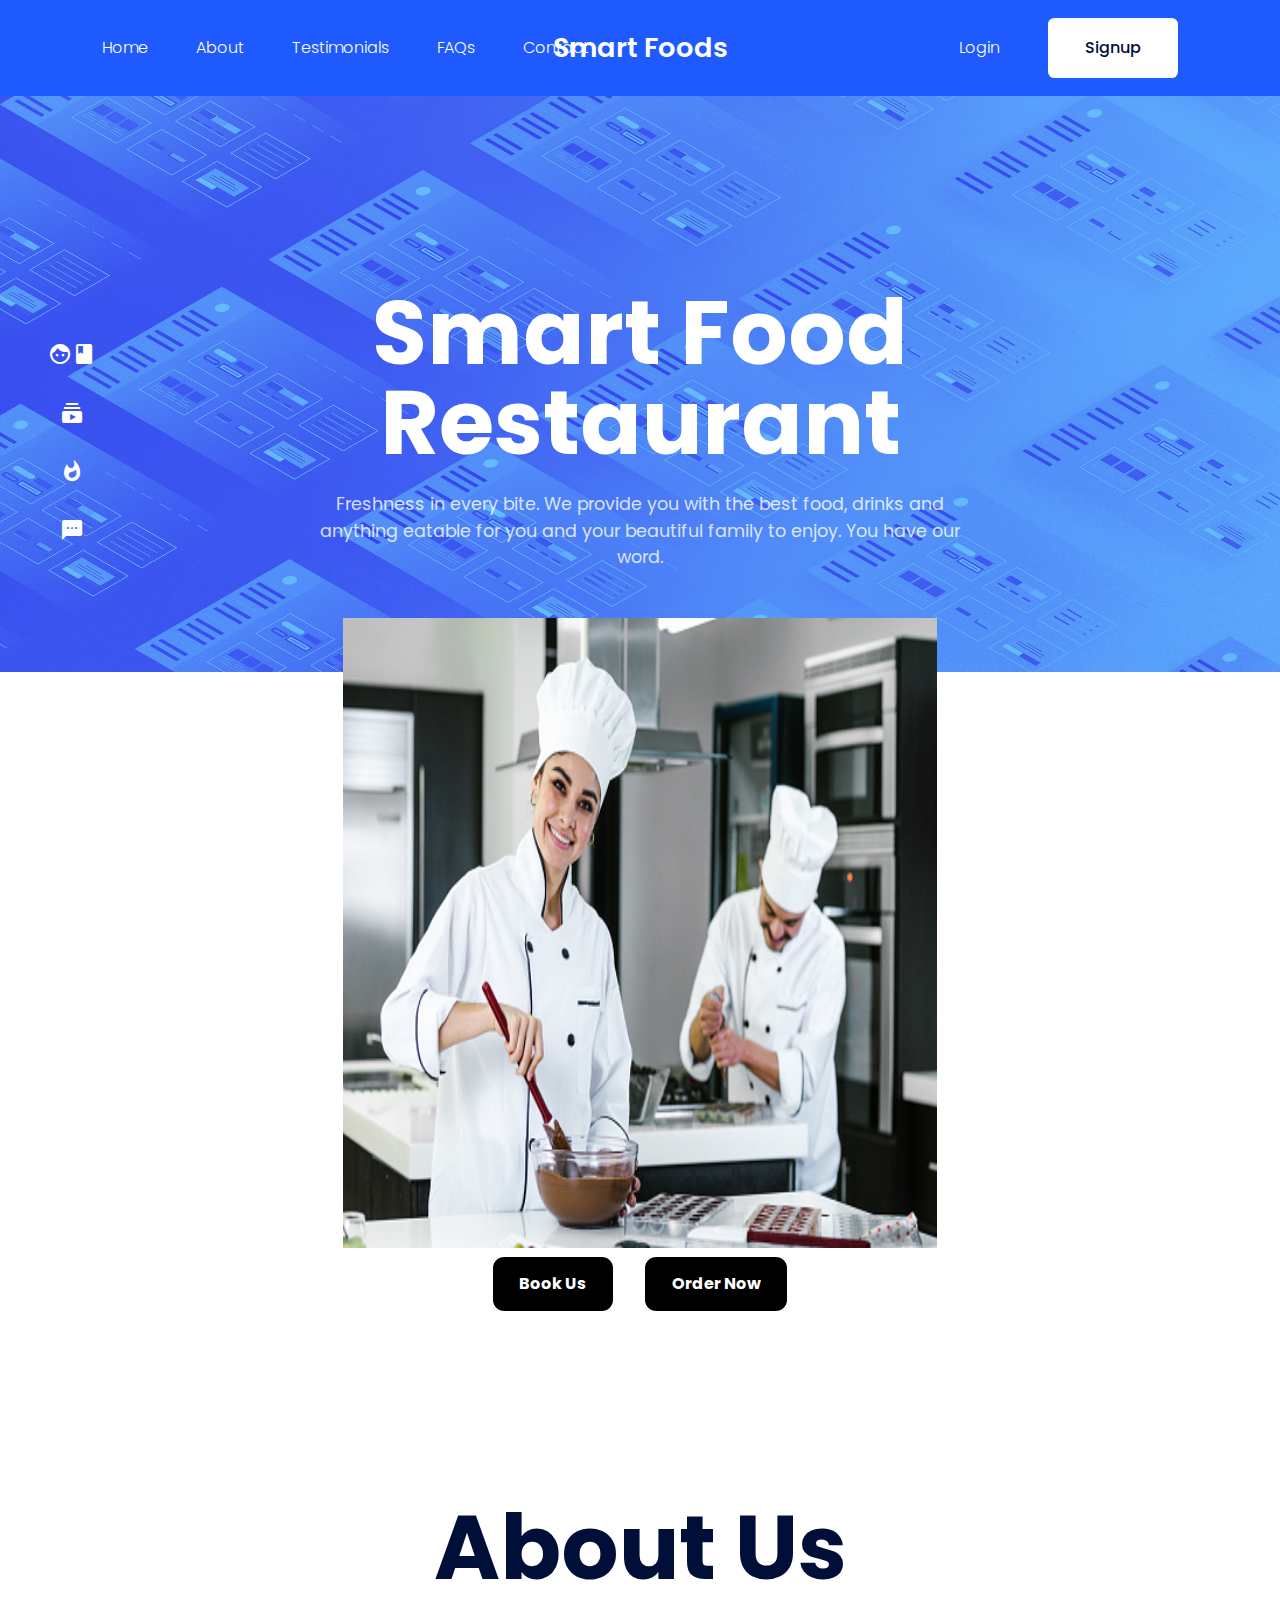
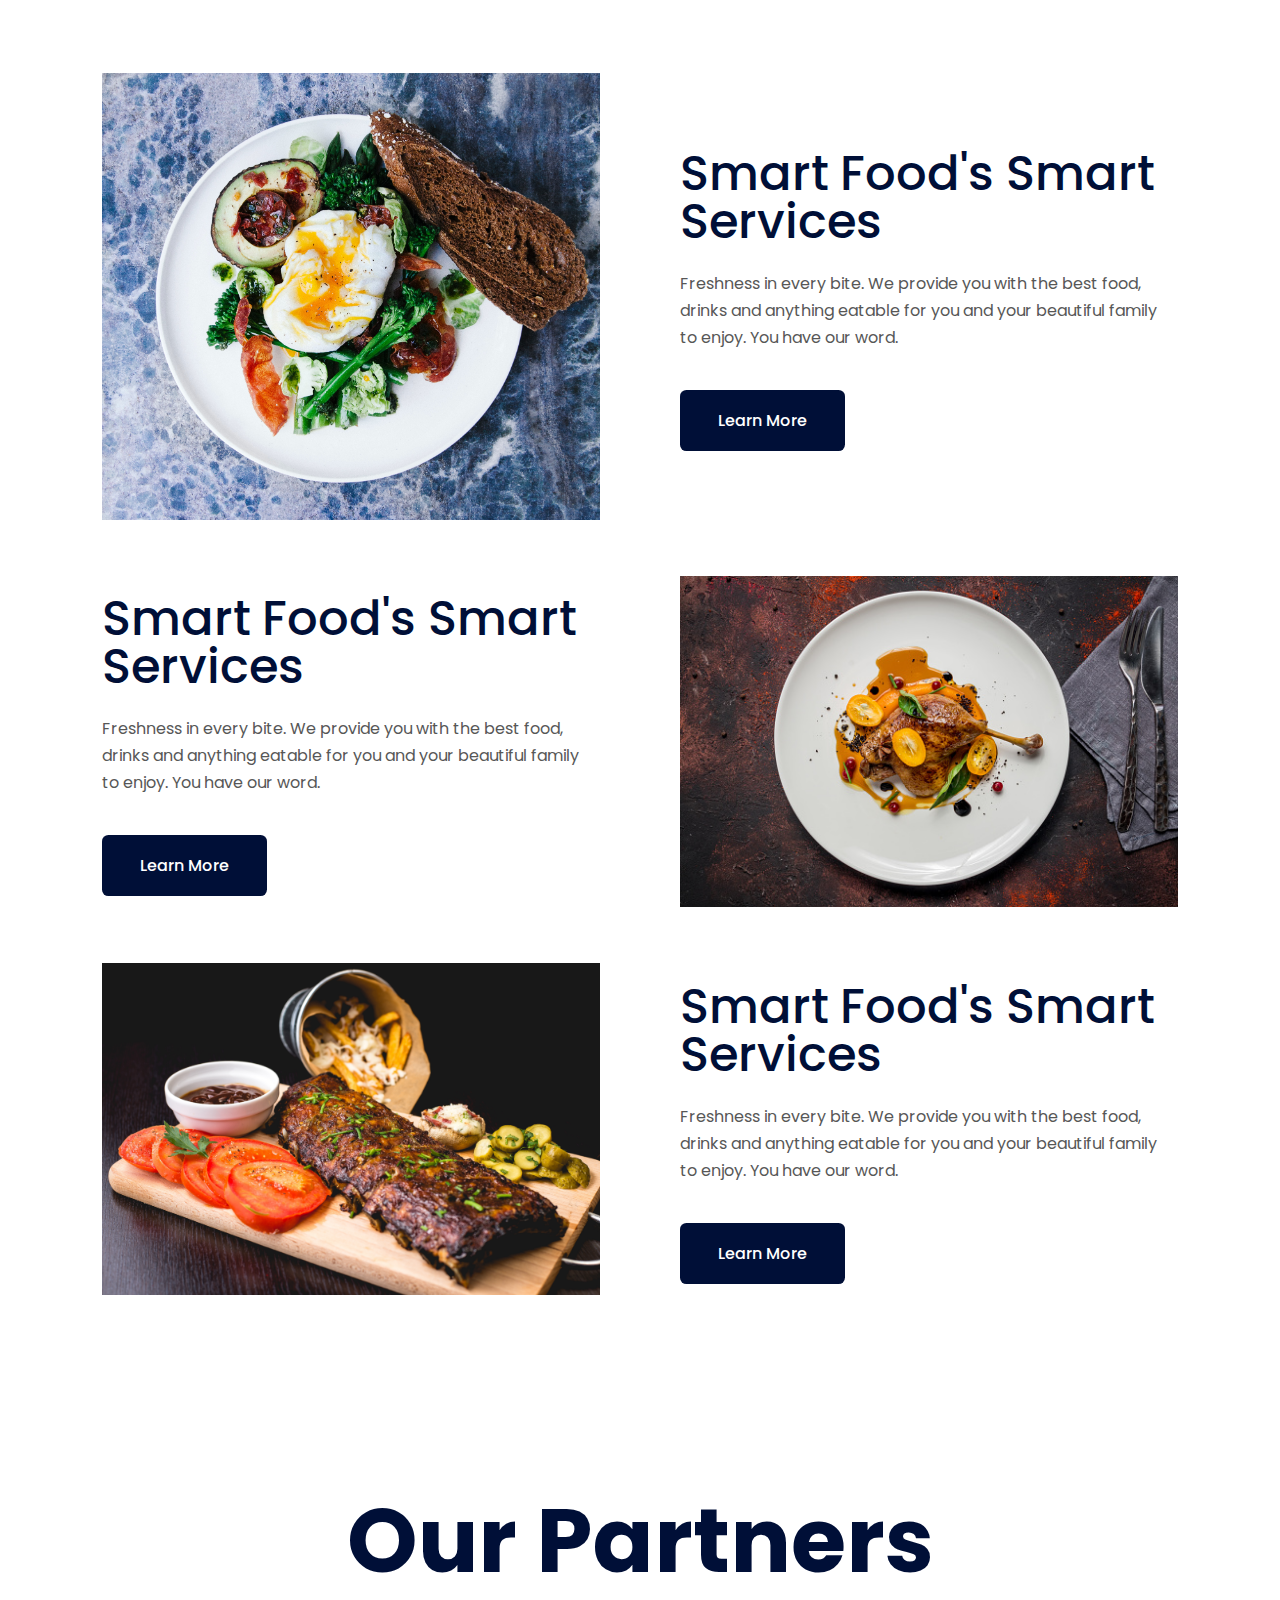
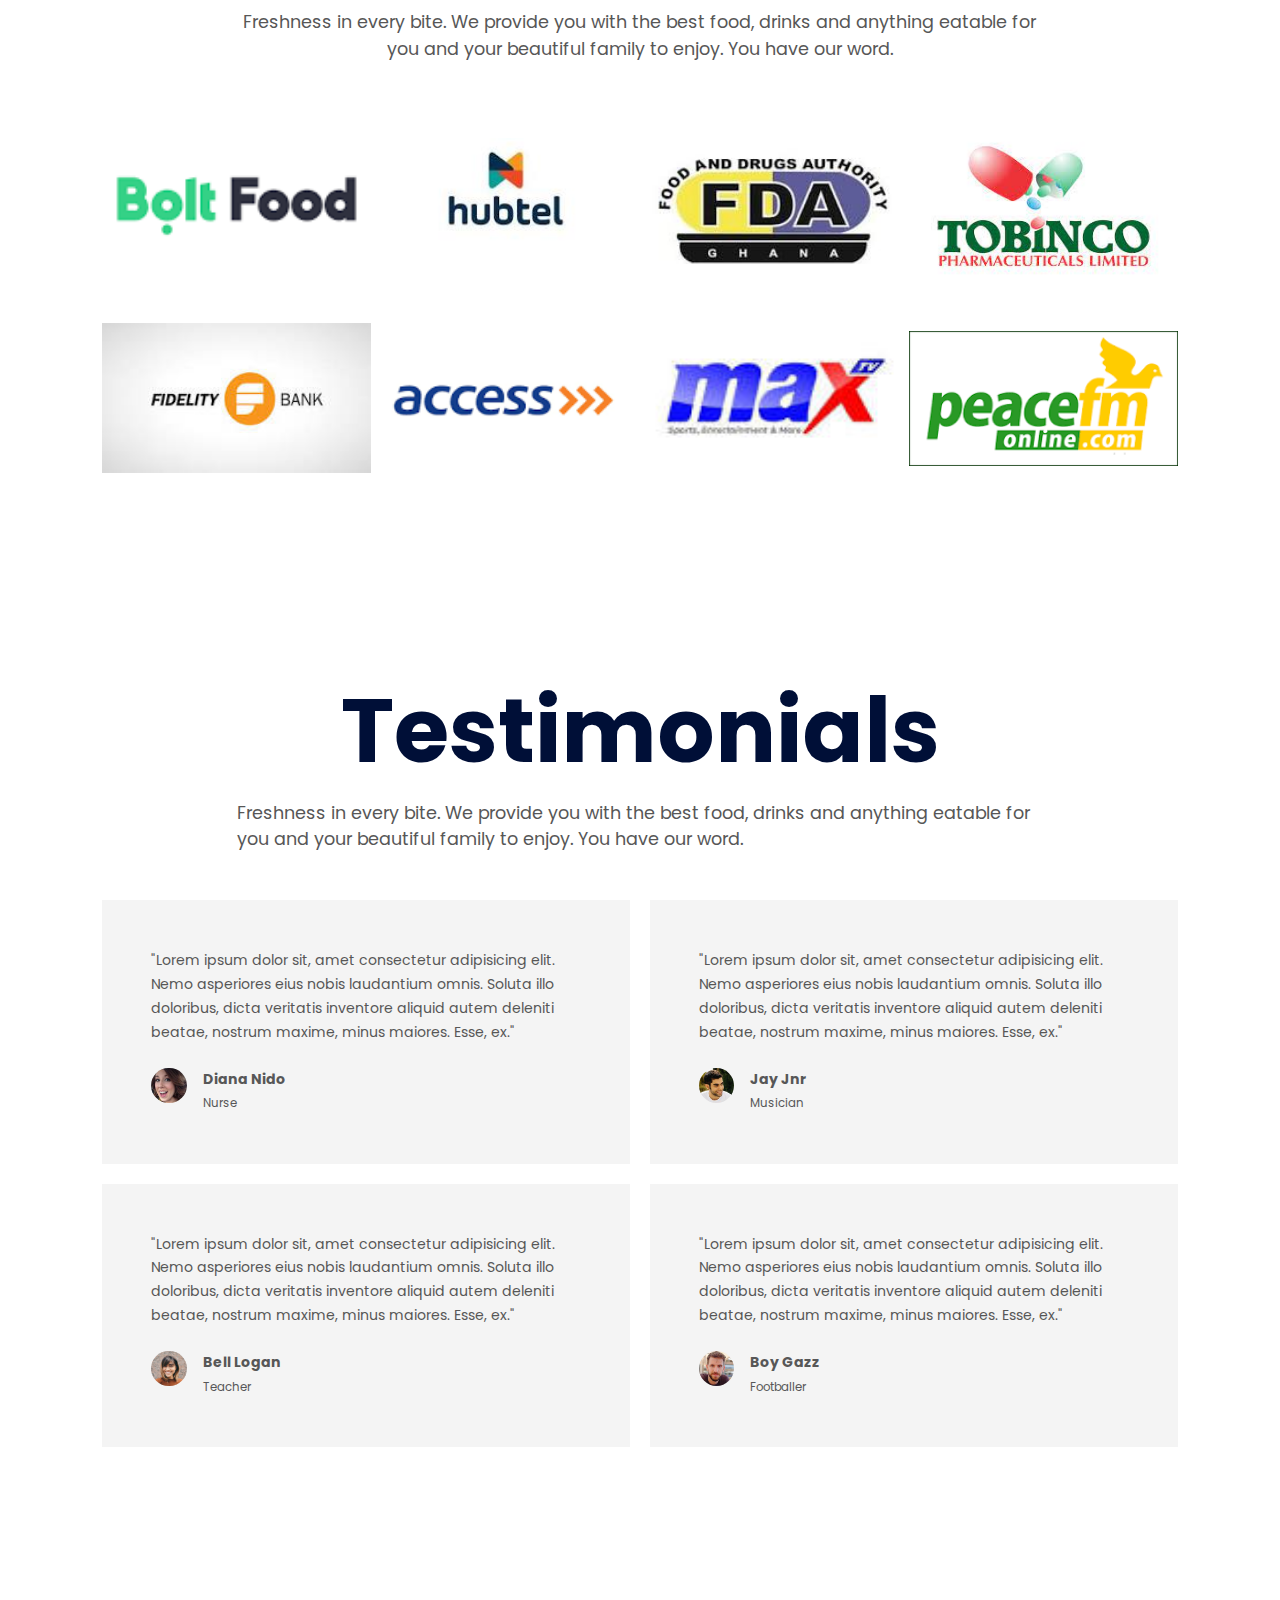
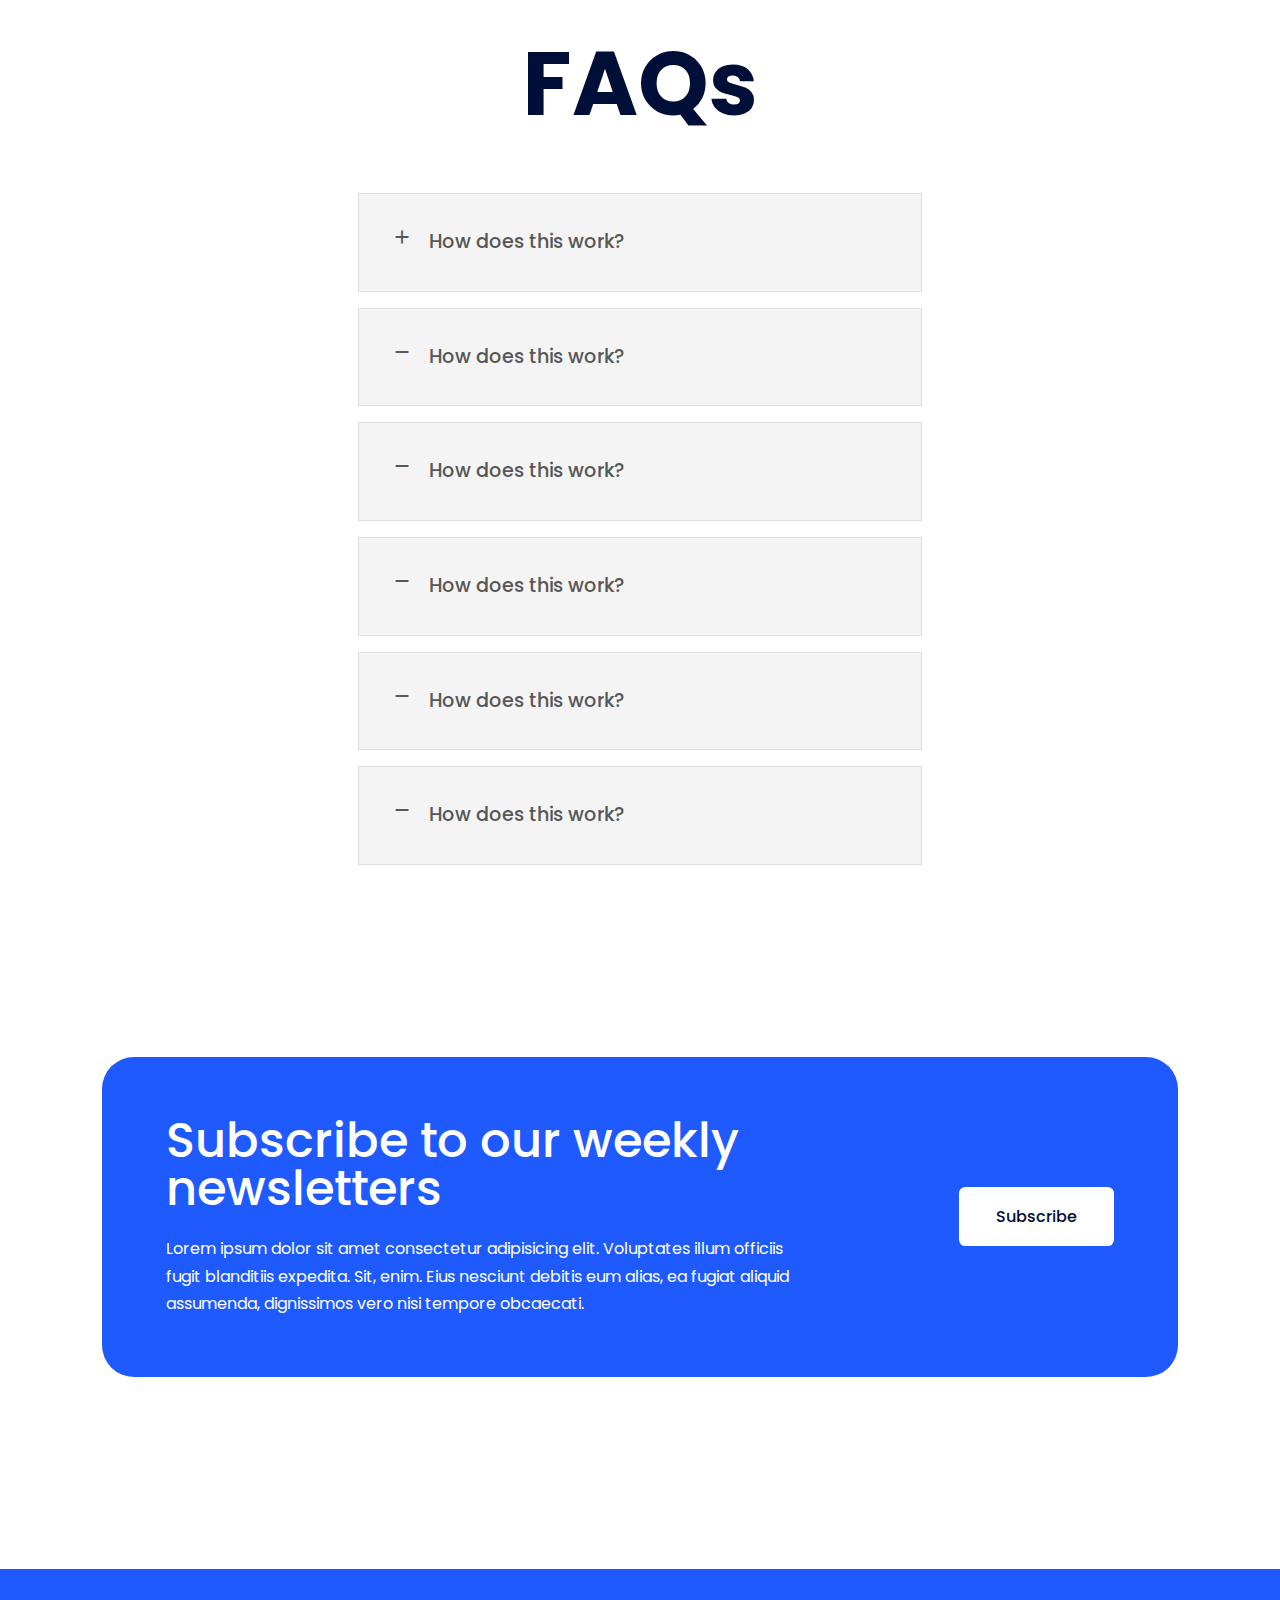
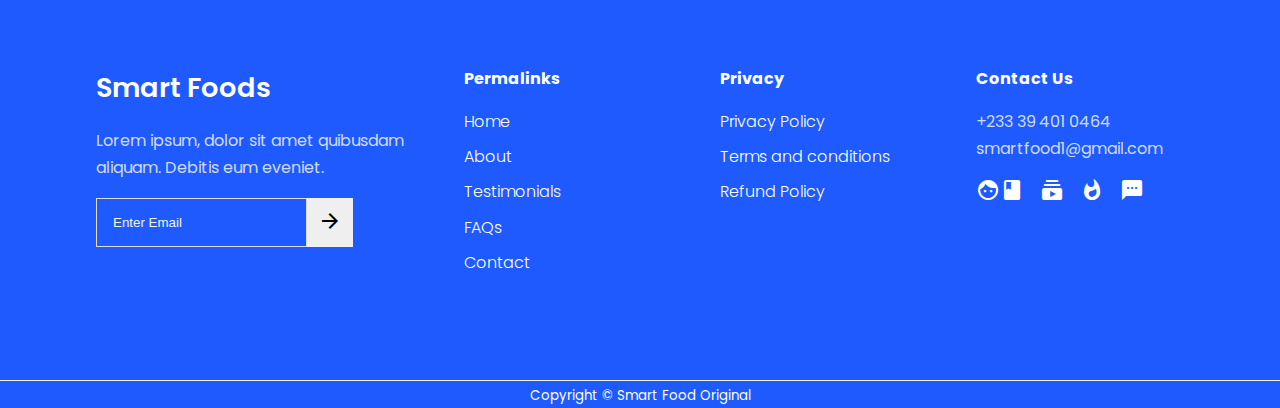
==== commit 9b4a1fbc: "final" ====
--- a/index.html
+++ b/index.html
@@ -26,11 +26,11 @@
                 <a href="#" class="btn">Signup</a>
             </div>
 
-            <button id="meu-btn">
+            <button id="menu-btn">
                 <i class="material-icons">menu</i>
             </button>
             
-            <button id="meu-btn" class="close-btn">
+            <button id="close-btn">
                 <i class="material-icons">close</i>
             </button>
         </div>
@@ -228,9 +228,22 @@
    <section id="faqs">
         <h1>FAQs</h1>
         <div class="container faqs__container">
-            <article class="faqs open">
-                <span class="faq__icon">
-                    <i class="material-icons md-18">remove</i>
+            <article class="faqs">
+                <span class="faq__icon">
+                    <i class="material-icons md-18" id="remove">remove</i>
+                </span>
+                <div class="faq__question-answer">
+                    <h4 class="faq__question">How does this work?</h4>
+                    <p class="faq__answer">
+                        Freshness in every bite. We provide you with the best food, drinks and anything eatable
+                        for you and your beautiful family to enjoy. You have our word. 
+                    </p>
+                </div>
+            </article>
+
+            <article class="faqs">
+                <span class="faq__icon">
+                    <i class="material-icons md-18" >add</i>
                 </span>
                 <div class="faq__question-answer">
                     <h4 class="faq__question">How does this work?</h4>
@@ -256,46 +269,33 @@
 
             <article class="faqs">
                 <span class="faq__icon">
-                    <i class="material-icons md-18">add</i>
-                </span>
-                <div class="faq__question-answer">
-                    <h4 class="faq__question">How does this work?</h4>
-                    <p class="faq__answer">
-                        Freshness in every bite. We provide you with the best food, drinks and anything eatable
-                        for you and your beautiful family to enjoy. You have our word. 
-                    </p>
-                </div>
-            </article>
-
-            <article class="faqs">
-                <span class="faq__icon">
-                    <i class="material-icons md-18">add</i>
-                </span>
-                <div class="faq__question-answer">
-                    <h4 class="faq__question">How does this work?</h4>
-                    <p class="faq__answer">
-                        Freshness in every bite. We provide you with the best food, drinks and anything eatable
-                        for you and your beautiful family to enjoy. You have our word. 
-                    </p>
-                </div>
-            </article>
-
-            <article class="faqs">
-                <span class="faq__icon">
-                    <i class="material-icons md-18">add</i>
-                </span>
-                <div class="faq__question-answer">
-                    <h4 class="faq__question">How does this work?</h4>
-                    <p class="faq__answer">
-                        Freshness in every bite. We provide you with the best food, drinks and anything eatable
-                        for you and your beautiful family to enjoy. You have our word. 
-                    </p>
-                </div>
-            </article>
-
-            <article class="faqs">
-                <span class="faq__icon">
-                    <i class="material-icons md-18">add</i>
+                    <i class="material-icons md-18" >add</i>
+                </span>
+                <div class="faq__question-answer">
+                    <h4 class="faq__question">How does this work?</h4>
+                    <p class="faq__answer">
+                        Freshness in every bite. We provide you with the best food, drinks and anything eatable
+                        for you and your beautiful family to enjoy. You have our word. 
+                    </p>
+                </div>
+            </article>
+
+            <article class="faqs">
+                <span class="faq__icon">
+                    <i class="material-icons md-18" >add</i>
+                </span>
+                <div class="faq__question-answer">
+                    <h4 class="faq__question">How does this work?</h4>
+                    <p class="faq__answer">
+                        Freshness in every bite. We provide you with the best food, drinks and anything eatable
+                        for you and your beautiful family to enjoy. You have our word. 
+                    </p>
+                </div>
+            </article>
+
+            <article class="faqs">
+                <span class="faq__icon">
+                    <i class="material-icons md-18" >add</i>
                 </span>
                 <div class="faq__question-answer">
                     <h4 class="faq__question">How does this work?</h4>
@@ -389,5 +389,6 @@
             <small>Copyright &copy; Smart Food Original</small>
        </div>
    </footer>
+   <script src="./main.js"></script>
 </body>
 </html>--- a/css/styles.css
+++ b/css/styles.css
@@ -132,6 +132,11 @@
     background: var(--color-primary) ;
 }
 
+.window-scroll{
+    background: var(--color-primary);
+    border-bottom: 1px solid var(--color-white);
+    box-shadow: 0 1rem 1rem var(--color-primary-variant) ;
+}
 .nav__container{
     display: flex;
     justify-content: space-between;
@@ -506,7 +511,7 @@
         flex-direction: column;
         gap: 0;
         z-index: 3;
-        /* display: none; */
+        display: none;
     }
     .nav__items li{
         width: 100%;
@@ -541,7 +546,7 @@
         color: var(--color-white);
         cursor: pointer;
     }
-    nav button.close-btn{
+    nav button#close-btn{
         display: none;
     }
     nav button i{
